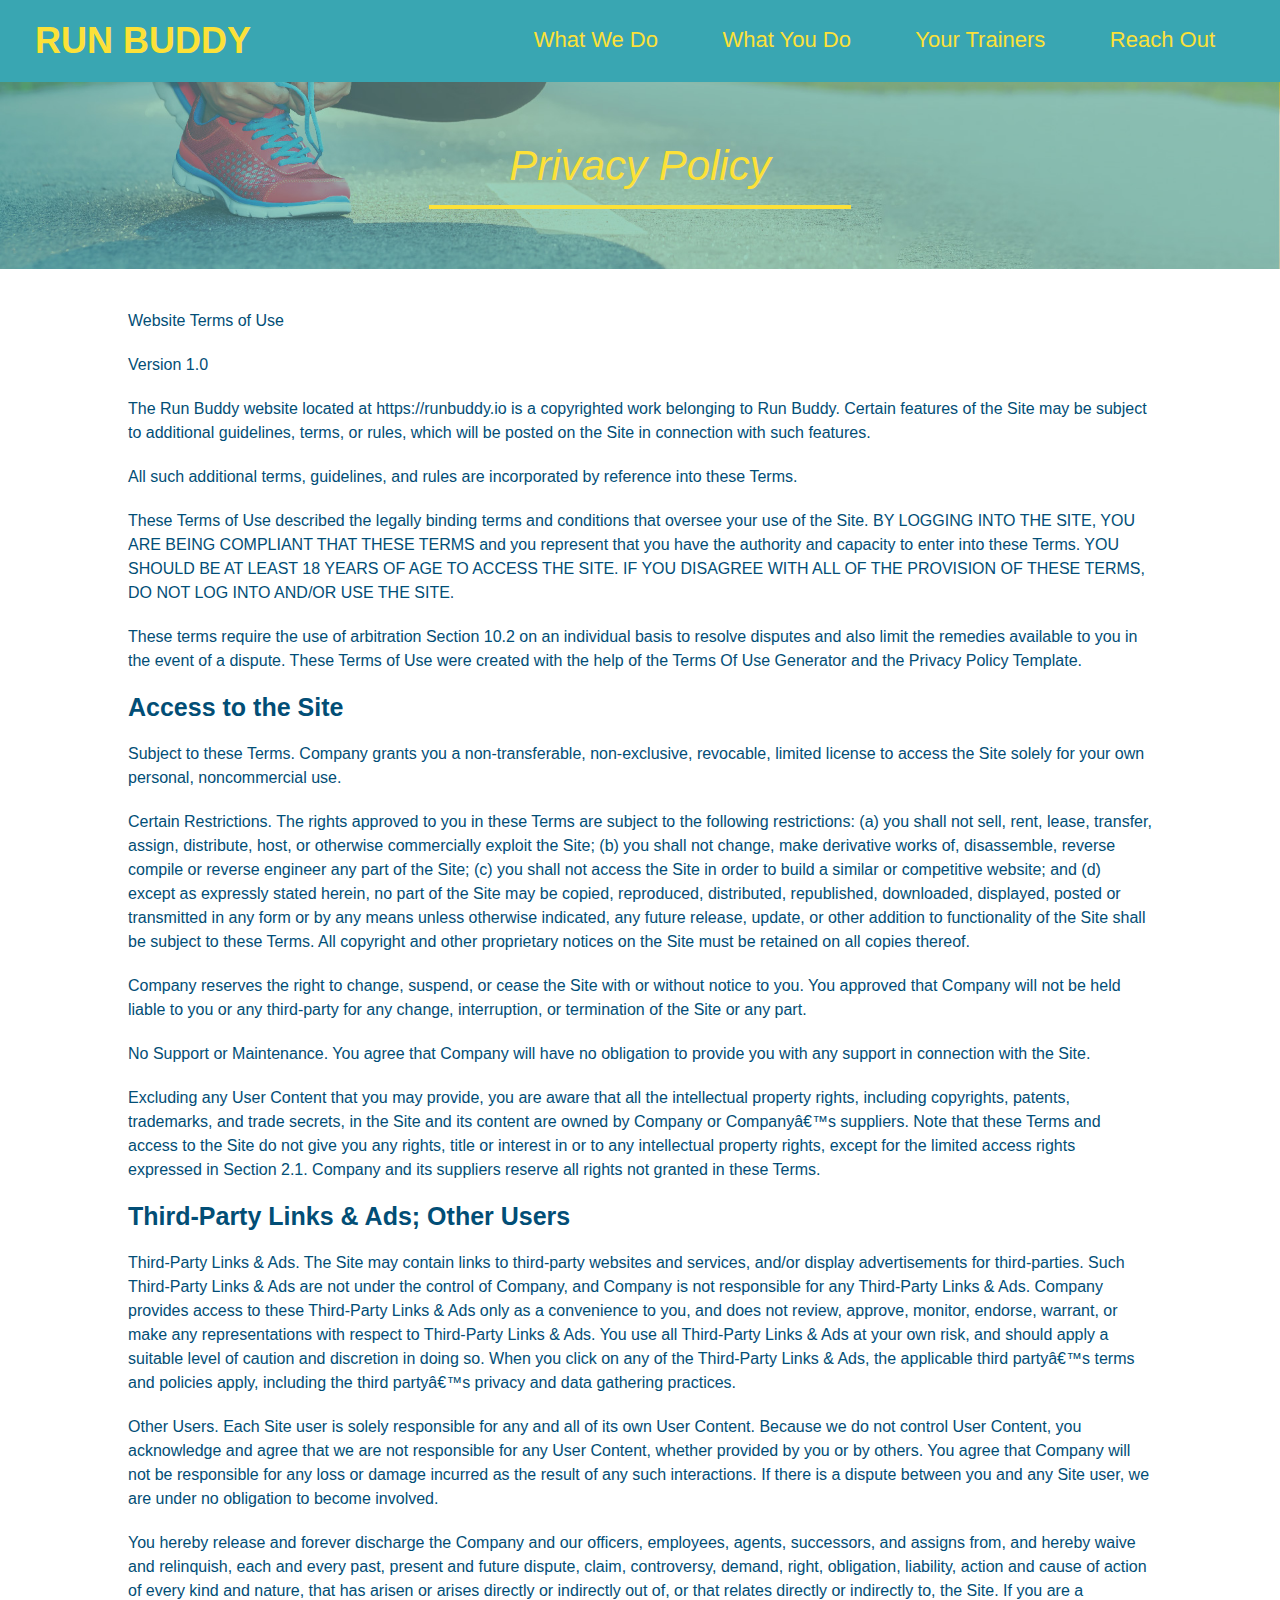
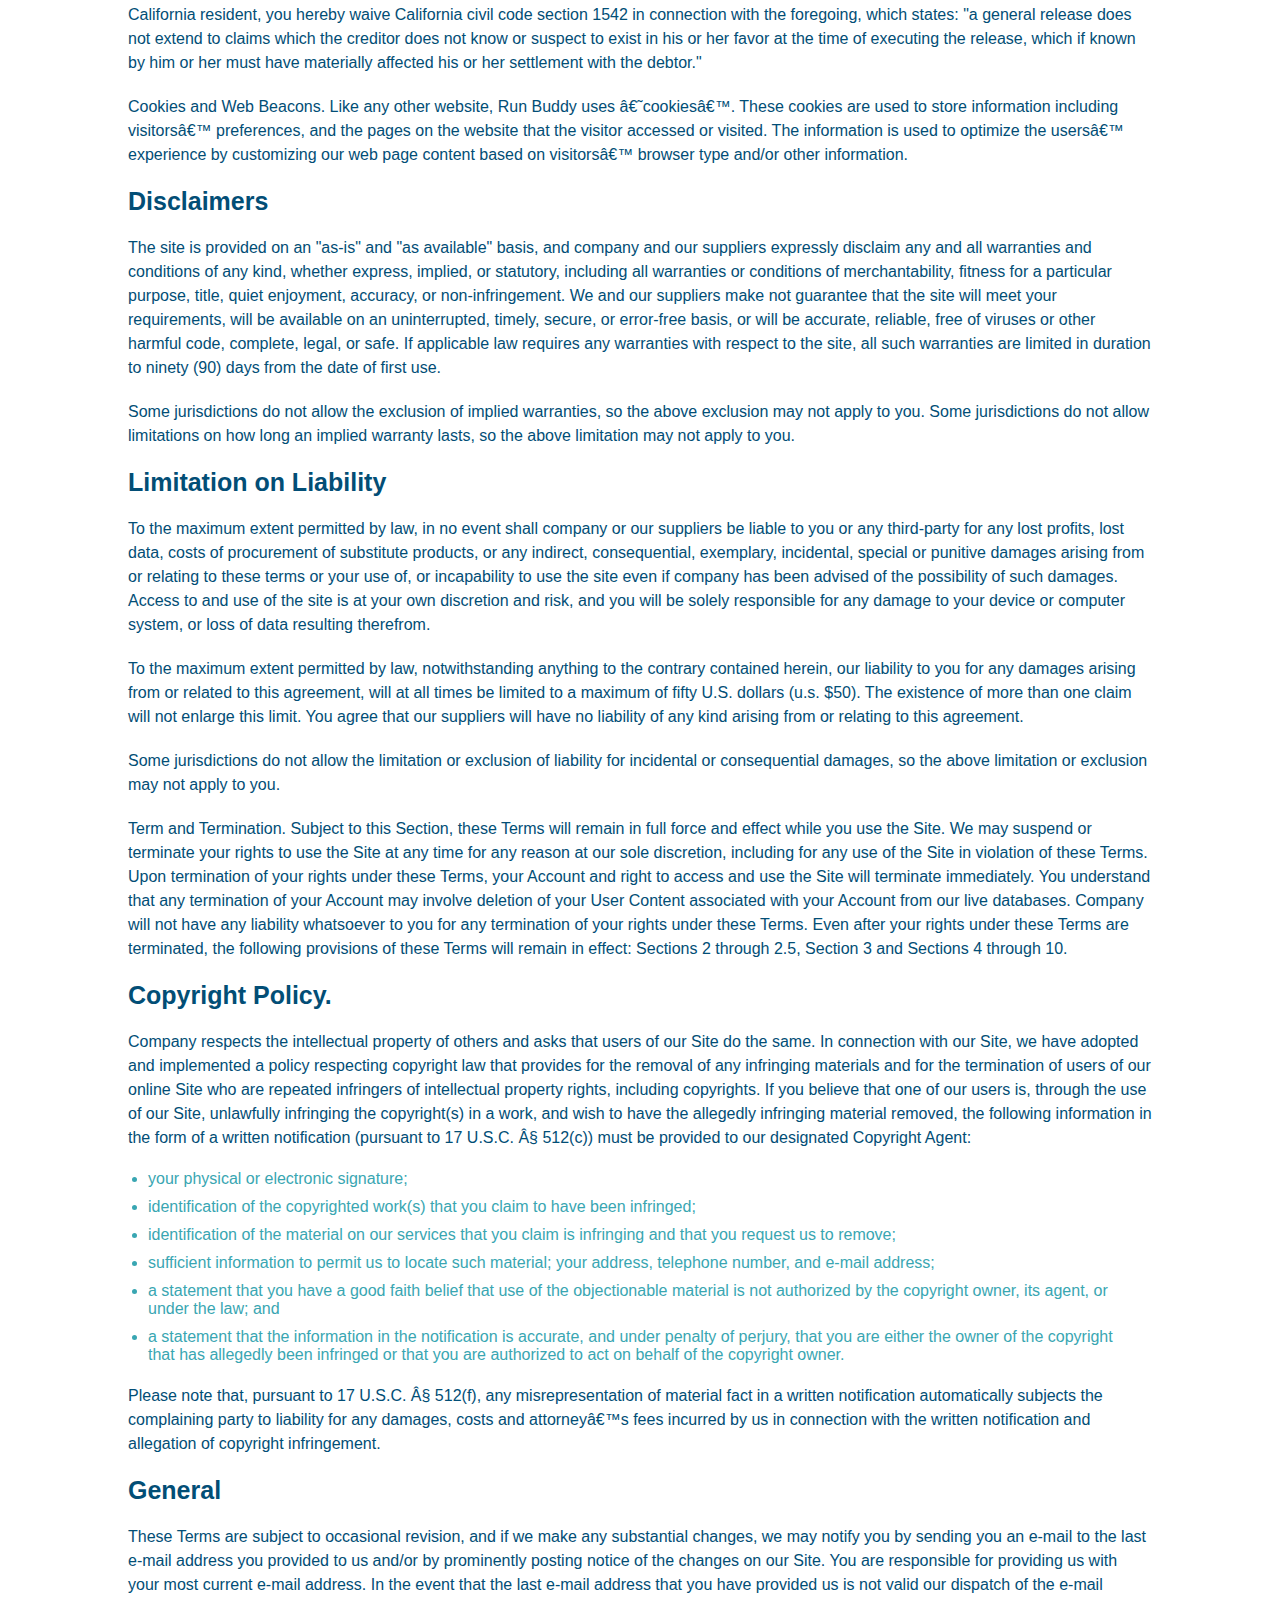
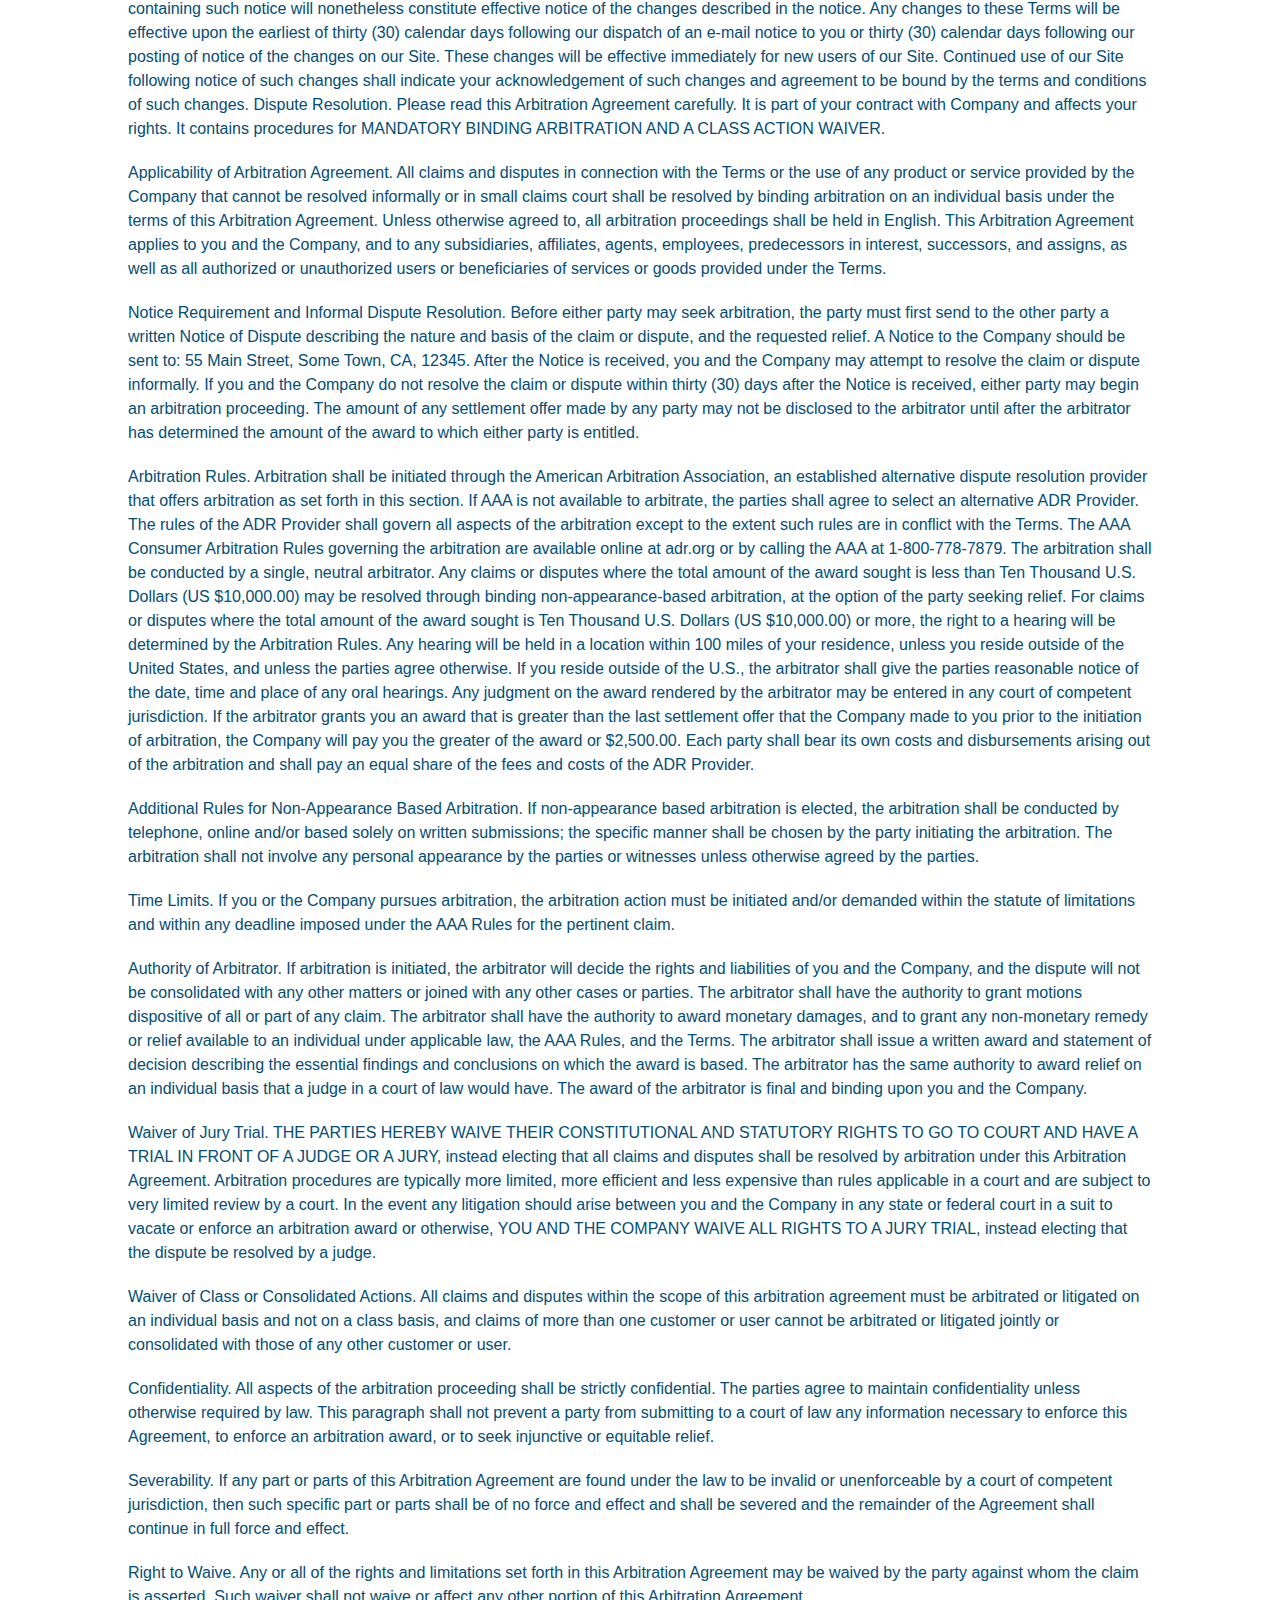
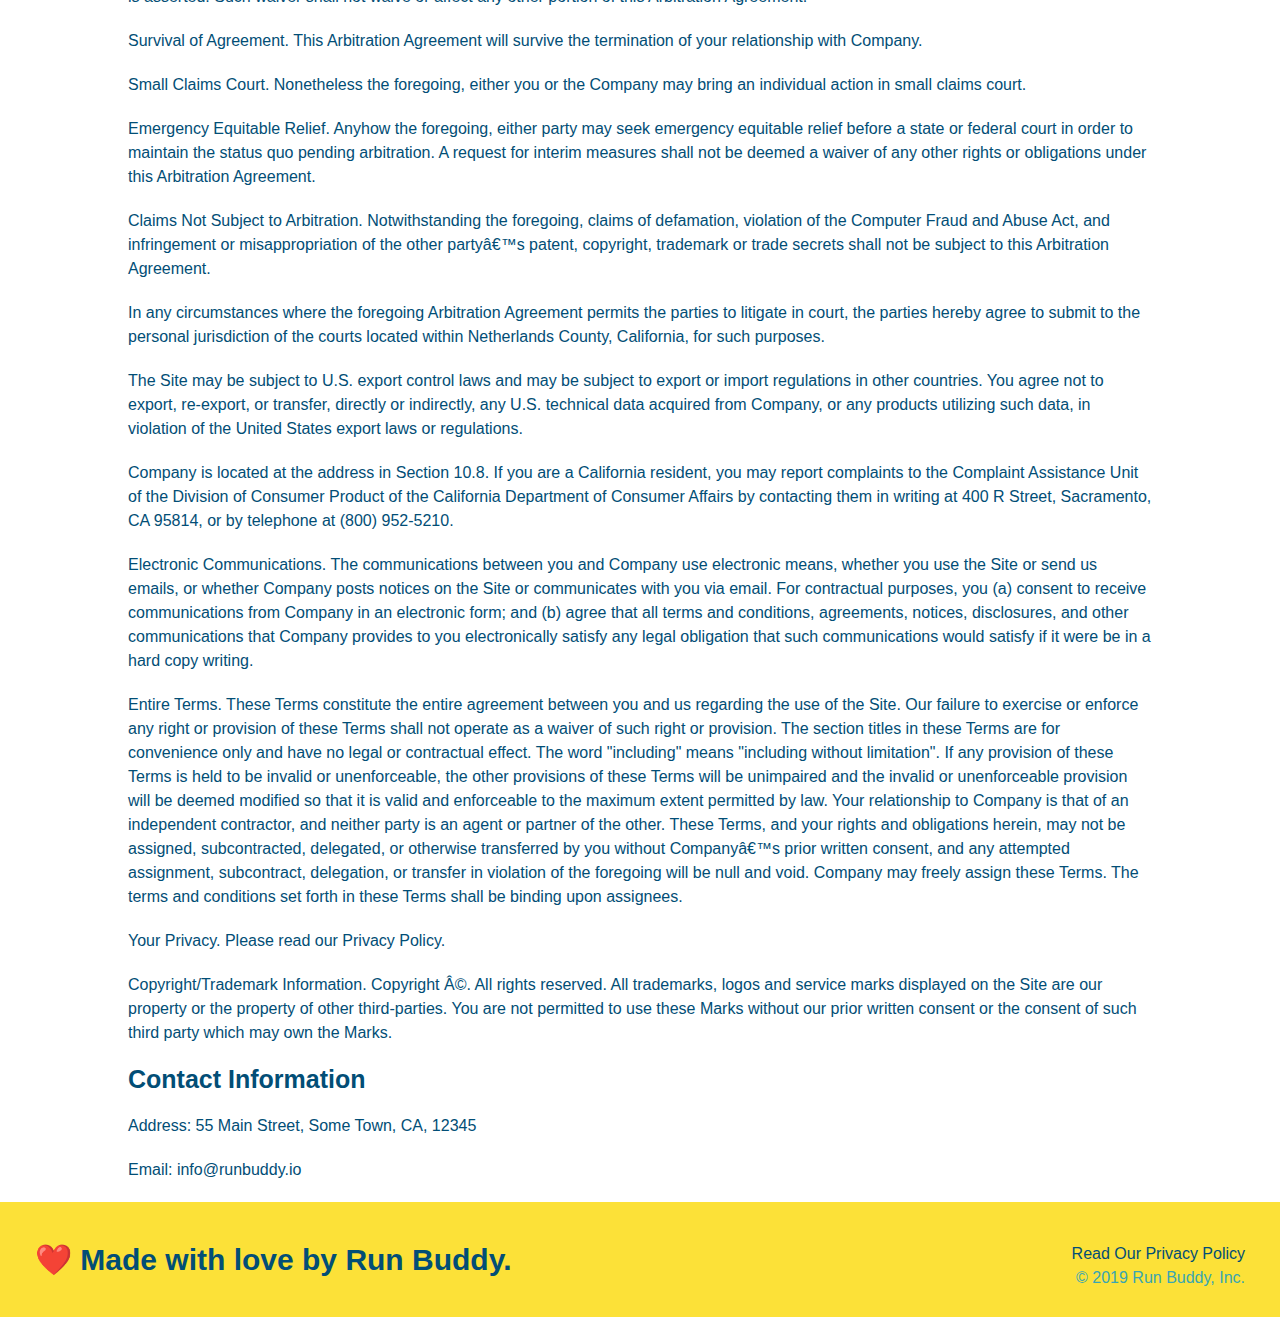
==== privacy-policy.html @ cb6944e2 "privacy policy" ====
<!DOCTYPE html>

<html lang="en">

<head>

    <meta charset="UTF-8">
    
    <title>Privacy Policy - Run Buddy</title>
    <link rel="stylesheet" href="./assets/css/style.css">
    <link rel="stylesheet" href="./assets/css/secondary-styles.css">

</head>

<body>
<!-- navigation -->

    <header>

        <h1>
            <a href="/">RUN BUDDY</a>
        </h1>

        <nav>
            <ul>
                <li>
                    <a href="./index.html#what-we-do">What We Do</a>
                </li>
                <li>
                    <a href="./index.html#what-you-do">What You Do</a>
                </li>
                <li>
                    <a href="./index.html#your-trainers">Your Trainers</a>
                </li>
                <li>
                    <a href="./index.html#reach-out">Reach Out</a>
                </li>
            </ul>
        </nav>

    </header>

<!-- hero/jumbotron -->

    <section class="hero">

        <h2 class="page-title">
            Privacy Policy
        </h2>

    </section>

<!-- secondary content-->

    <article class="secondary-content">
        <p>
            Website Terms of Use
          </p>
    
          <p>
            Version 1.0
          </p>
    
          <p>
            The Run Buddy website located at https://runbuddy.io is a copyrighted work belonging to Run Buddy. Certain
            features of the Site may be subject to additional guidelines, terms, or rules, which will be posted on the Site
            in connection with such features.
          </p>
    
          <p>
            All such additional terms, guidelines, and rules are incorporated by reference into these Terms.
          </p>
    
          <p>
            These Terms of Use described the legally binding terms and conditions that oversee your use of the Site. BY
            LOGGING INTO THE SITE, YOU ARE BEING COMPLIANT THAT THESE TERMS and you represent that you have the authority
            and capacity to enter into these Terms. YOU SHOULD BE AT LEAST 18 YEARS OF AGE TO ACCESS THE SITE. IF YOU
            DISAGREE WITH ALL OF THE PROVISION OF THESE TERMS, DO NOT LOG INTO AND/OR USE THE SITE.
          </p>
    
          <p>
            These terms require the use of arbitration Section 10.2 on an individual basis to resolve disputes and also
            limit the remedies available to you in the event of a dispute. These Terms of Use were created with the help of
            the Terms Of Use Generator and the Privacy Policy Template.
          </p>
    
          <h3>
            Access to the Site
          </h3>
    
          <p>
            Subject to these Terms. Company grants you a non-transferable, non-exclusive, revocable, limited license to
            access the Site solely for your own personal, noncommercial use.
          </p>
    
          <p>
            Certain Restrictions. The rights approved to you in these Terms are subject to the following restrictions: (a)
            you shall not sell, rent, lease, transfer, assign, distribute, host, or otherwise commercially exploit the Site;
            (b) you shall not change, make derivative works of, disassemble, reverse compile or reverse engineer any part of
            the Site; (c) you shall not access the Site in order to build a similar or competitive website; and (d) except
            as expressly stated herein, no part of the Site may be copied, reproduced, distributed, republished, downloaded,
            displayed, posted or transmitted in any form or by any means unless otherwise indicated, any future release,
            update, or other addition to functionality of the Site shall be subject to these Terms. All copyright and other
            proprietary notices on the Site must be retained on all copies thereof.
          </p>
    
          <p>
            Company reserves the right to change, suspend, or cease the Site with or without notice to you. You approved
            that Company will not be held liable to you or any third-party for any change, interruption, or termination of
            the Site or any part.
          </p>
    
          <p>
            No Support or Maintenance. You agree that Company will have no obligation to provide you with any support in
            connection with the Site.
          </p>
    
          <p>
            Excluding any User Content that you may provide, you are aware that all the intellectual property rights,
            including copyrights, patents, trademarks, and trade secrets, in the Site and its content are owned by Company
            or Companyâ€™s suppliers. Note that these Terms and access to the Site do not give you any rights, title or
            interest in or to any intellectual property rights, except for the limited access rights expressed in Section
            2.1. Company and its suppliers reserve all rights not granted in these Terms.
          </p>
    
          <h3>
            Third-Party Links & Ads; Other Users
          </h3>
    
          <p>
            Third-Party Links & Ads. The Site may contain links to third-party websites and services, and/or display
            advertisements for third-parties. Such Third-Party Links & Ads are not under the control of Company, and Company
            is not responsible for any Third-Party Links & Ads. Company provides access to these Third-Party Links & Ads
            only as a convenience to you, and does not review, approve, monitor, endorse, warrant, or make any
            representations with respect to Third-Party Links & Ads. You use all Third-Party Links & Ads at your own risk,
            and should apply a suitable level of caution and discretion in doing so. When you click on any of the
            Third-Party Links & Ads, the applicable third partyâ€™s terms and policies apply, including the third partyâ€™s
            privacy and data gathering practices.
          </p>
    
          <p>
            Other Users. Each Site user is solely responsible for any and all of its own User Content. Because we do not
            control User Content, you acknowledge and agree that we are not responsible for any User Content, whether
            provided by you or by others. You agree that Company will not be responsible for any loss or damage incurred as
            the result of any such interactions. If there is a dispute between you and any Site user, we are under no
            obligation to become involved.
          </p>
    
          <p>
            You hereby release and forever discharge the Company and our officers, employees, agents, successors, and
            assigns from, and hereby waive and relinquish, each and every past, present and future dispute, claim,
            controversy, demand, right, obligation, liability, action and cause of action of every kind and nature, that has
            arisen or arises directly or indirectly out of, or that relates directly or indirectly to, the Site. If you are
            a California resident, you hereby waive California civil code section 1542 in connection with the foregoing,
            which states: "a general release does not extend to claims which the creditor does not know or suspect to exist
            in his or her favor at the time of executing the release, which if known by him or her must have materially
            affected his or her settlement with the debtor."
          </p>
    
          <p>
            Cookies and Web Beacons. Like any other website, Run Buddy uses â€˜cookiesâ€™. These cookies are used to store
            information including visitorsâ€™ preferences, and the pages on the website that the visitor accessed or visited.
            The information is used to optimize the usersâ€™ experience by customizing our web page content based on visitorsâ€™
            browser type and/or other information.
          </p>
    
          <h3>
            Disclaimers
          </h3>
    
          <p>
            The site is provided on an "as-is" and "as available" basis, and company and our suppliers expressly disclaim
            any and all warranties and conditions of any kind, whether express, implied, or statutory, including all
            warranties or conditions of merchantability, fitness for a particular purpose, title, quiet enjoyment, accuracy,
            or non-infringement. We and our suppliers make not guarantee that the site will meet your requirements, will be
            available on an uninterrupted, timely, secure, or error-free basis, or will be accurate, reliable, free of
            viruses or other harmful code, complete, legal, or safe. If applicable law requires any warranties with respect
            to the site, all such warranties are limited in duration to ninety (90) days from the date of first use.
          </p>
    
          <p>
            Some jurisdictions do not allow the exclusion of implied warranties, so the above exclusion may not apply to
            you. Some jurisdictions do not allow limitations on how long an implied warranty lasts, so the above limitation
            may not apply to you.
          </p>
    
          <h3>
            Limitation on Liability
          </h3>
    
          <p>
            To the maximum extent permitted by law, in no event shall company or our suppliers be liable to you or any
            third-party for any lost profits, lost data, costs of procurement of substitute products, or any indirect,
            consequential, exemplary, incidental, special or punitive damages arising from or relating to these terms or
            your use of, or incapability to use the site even if company has been advised of the possibility of such
            damages. Access to and use of the site is at your own discretion and risk, and you will be solely responsible
            for any damage to your device or computer system, or loss of data resulting therefrom.
          </p>
    
          <p>
            To the maximum extent permitted by law, notwithstanding anything to the contrary contained herein, our liability
            to you for any damages arising from or related to this agreement, will at all times be limited to a maximum of
            fifty U.S. dollars (u.s. $50). The existence of more than one claim will not enlarge this limit. You agree that
            our suppliers will have no liability of any kind arising from or relating to this agreement.
          </p>
    
          <p>
            Some jurisdictions do not allow the limitation or exclusion of liability for incidental or consequential
            damages, so the above limitation or exclusion may not apply to you.
          </p>
    
          <p>
            Term and Termination. Subject to this Section, these Terms will remain in full force and effect while you use
            the Site. We may suspend or terminate your rights to use the Site at any time for any reason at our sole
            discretion, including for any use of the Site in violation of these Terms. Upon termination of your rights under
            these Terms, your Account and right to access and use the Site will terminate immediately. You understand that
            any termination of your Account may involve deletion of your User Content associated with your Account from our
            live databases. Company will not have any liability whatsoever to you for any termination of your rights under
            these Terms. Even after your rights under these Terms are terminated, the following provisions of these Terms
            will remain in effect: Sections 2 through 2.5, Section 3 and Sections 4 through 10.
          </p>
    
          <h3>
            Copyright Policy.
          </h3>
    
          <p>
            Company respects the intellectual property of others and asks that users of our Site do the same. In connection
            with our Site, we have adopted and implemented a policy respecting copyright law that provides for the removal
            of any infringing materials and for the termination of users of our online Site who are repeated infringers of
            intellectual property rights, including copyrights. If you believe that one of our users is, through the use of
            our Site, unlawfully infringing the copyright(s) in a work, and wish to have the allegedly infringing material
            removed, the following information in the form of a written notification (pursuant to 17 U.S.C. Â§ 512(c)) must
            be provided to our designated Copyright Agent:
          </p>
    
          <ul>
            <li>
              your physical or electronic signature;
            </li>
            <li>
              identification of the copyrighted work(s) that you claim to have been infringed;
            </li>
            <li>
              identification of the material on our services that you claim is infringing and that you request us to remove;
            </li>
            <li>
              sufficient information to permit us to locate such material; your address, telephone number, and e-mail
              address;
            </li>
            <li>
              a statement that you have a good faith belief that use of the objectionable material is not authorized by the
              copyright owner, its agent, or under the law; and
            </li>
            <li>
              a statement that the information in the notification is accurate, and under penalty of perjury, that you are
              either the owner of the copyright that has allegedly been infringed or that you are authorized to act on
              behalf of the copyright owner.
            </li>
          </ul>
    
          <p>
            Please note that, pursuant to 17 U.S.C. Â§ 512(f), any misrepresentation of material fact in a written
            notification automatically subjects the complaining party to liability for any damages, costs and attorneyâ€™s
            fees incurred by us in connection with the written notification and allegation of copyright infringement.
          </p>
    
          <h3>
            General
          </h3>
    
          <p>
            These Terms are subject to occasional revision, and if we make any substantial changes, we may notify you by
            sending you an e-mail to the last e-mail address you provided to us and/or by prominently posting notice of the
            changes on our Site. You are responsible for providing us with your most current e-mail address. In the event
            that the last e-mail address that you have provided us is not valid our dispatch of the e-mail containing such
            notice will nonetheless constitute effective notice of the changes described in the notice. Any changes to these
            Terms will be effective upon the earliest of thirty (30) calendar days following our dispatch of an e-mail
            notice to you or thirty (30) calendar days following our posting of notice of the changes on our Site. These
            changes will be effective immediately for new users of our Site. Continued use of our Site following notice of
            such changes shall indicate your acknowledgement of such changes and agreement to be bound by the terms and
            conditions of such changes. Dispute Resolution. Please read this Arbitration Agreement carefully. It is part of
            your contract with Company and affects your rights. It contains procedures for MANDATORY BINDING ARBITRATION AND
            A CLASS ACTION WAIVER.
          </p>
    
          <p>
            Applicability of Arbitration Agreement. All claims and disputes in connection with the Terms or the use of any
            product or service provided by the Company that cannot be resolved informally or in small claims court shall be
            resolved by binding arbitration on an individual basis under the terms of this Arbitration Agreement. Unless
            otherwise agreed to, all arbitration proceedings shall be held in English. This Arbitration Agreement applies to
            you and the Company, and to any subsidiaries, affiliates, agents, employees, predecessors in interest,
            successors, and assigns, as well as all authorized or unauthorized users or beneficiaries of services or goods
            provided under the Terms.
          </p>
    
          <p>
            Notice Requirement and Informal Dispute Resolution. Before either party may seek arbitration, the party must
            first send to the other party a written Notice of Dispute describing the nature and basis of the claim or
            dispute, and the requested relief. A Notice to the Company should be sent to: 55 Main Street, Some Town, CA,
            12345. After the Notice is received, you and the Company may attempt to resolve the claim or dispute informally.
            If you and the Company do not resolve the claim or dispute within thirty (30) days after the Notice is received,
            either party may begin an arbitration proceeding. The amount of any settlement offer made by any party may not
            be disclosed to the arbitrator until after the arbitrator has determined the amount of the award to which either
            party is entitled.
          </p>
    
          <p>
            Arbitration Rules. Arbitration shall be initiated through the American Arbitration Association, an established
            alternative dispute resolution provider that offers arbitration as set forth in this section. If AAA is not
            available to arbitrate, the parties shall agree to select an alternative ADR Provider. The rules of the ADR
            Provider shall govern all aspects of the arbitration except to the extent such rules are in conflict with the
            Terms. The AAA Consumer Arbitration Rules governing the arbitration are available online at adr.org or by
            calling the AAA at 1-800-778-7879. The arbitration shall be conducted by a single, neutral arbitrator. Any
            claims or disputes where the total amount of the award sought is less than Ten Thousand U.S. Dollars (US
            $10,000.00) may be resolved through binding non-appearance-based arbitration, at the option of the party seeking
            relief. For claims or disputes where the total amount of the award sought is Ten Thousand U.S. Dollars (US
            $10,000.00) or more, the right to a hearing will be determined by the Arbitration Rules. Any hearing will be
            held in a location within 100 miles of your residence, unless you reside outside of the United States, and
            unless the parties agree otherwise. If you reside outside of the U.S., the arbitrator shall give the parties
            reasonable notice of the date, time and place of any oral hearings. Any judgment on the award rendered by the
            arbitrator may be entered in any court of competent jurisdiction. If the arbitrator grants you an award that is
            greater than the last settlement offer that the Company made to you prior to the initiation of arbitration, the
            Company will pay you the greater of the award or $2,500.00. Each party shall bear its own costs and
            disbursements arising out of the arbitration and shall pay an equal share of the fees and costs of the ADR
            Provider.
          </p>
    
          <p>
            Additional Rules for Non-Appearance Based Arbitration. If non-appearance based arbitration is elected, the
            arbitration shall be conducted by telephone, online and/or based solely on written submissions; the specific
            manner shall be chosen by the party initiating the arbitration. The arbitration shall not involve any personal
            appearance by the parties or witnesses unless otherwise agreed by the parties.
          </p>
    
          <p>
            Time Limits. If you or the Company pursues arbitration, the arbitration action must be initiated and/or demanded
            within the statute of limitations and within any deadline imposed under the AAA Rules for the pertinent claim.
          </p>
    
          <p>
            Authority of Arbitrator. If arbitration is initiated, the arbitrator will decide the rights and liabilities of
            you and the Company, and the dispute will not be consolidated with any other matters or joined with any other
            cases or parties. The arbitrator shall have the authority to grant motions dispositive of all or part of any
            claim. The arbitrator shall have the authority to award monetary damages, and to grant any non-monetary remedy
            or relief available to an individual under applicable law, the AAA Rules, and the Terms. The arbitrator shall
            issue a written award and statement of decision describing the essential findings and conclusions on which the
            award is based. The arbitrator has the same authority to award relief on an individual basis that a judge in a
            court of law would have. The award of the arbitrator is final and binding upon you and the Company.
          </p>
    
          <p>
            Waiver of Jury Trial. THE PARTIES HEREBY WAIVE THEIR CONSTITUTIONAL AND STATUTORY RIGHTS TO GO TO COURT AND HAVE
            A TRIAL IN FRONT OF A JUDGE OR A JURY, instead electing that all claims and disputes shall be resolved by
            arbitration under this Arbitration Agreement. Arbitration procedures are typically more limited, more efficient
            and less expensive than rules applicable in a court and are subject to very limited review by a court. In the
            event any litigation should arise between you and the Company in any state or federal court in a suit to vacate
            or enforce an arbitration award or otherwise, YOU AND THE COMPANY WAIVE ALL RIGHTS TO A JURY TRIAL, instead
            electing that the dispute be resolved by a judge.
          </p>
    
          <p>
            Waiver of Class or Consolidated Actions. All claims and disputes within the scope of this arbitration agreement
            must be arbitrated or litigated on an individual basis and not on a class basis, and claims of more than one
            customer or user cannot be arbitrated or litigated jointly or consolidated with those of any other customer or
            user.
          </p>
    
          <p>
            Confidentiality. All aspects of the arbitration proceeding shall be strictly confidential. The parties agree to
            maintain confidentiality unless otherwise required by law. This paragraph shall not prevent a party from
            submitting to a court of law any information necessary to enforce this Agreement, to enforce an arbitration
            award, or to seek injunctive or equitable relief.
          </p>
    
          <p>
            Severability. If any part or parts of this Arbitration Agreement are found under the law to be invalid or
            unenforceable by a court of competent jurisdiction, then such specific part or parts shall be of no force and
            effect and shall be severed and the remainder of the Agreement shall continue in full force and effect.
          </p>
    
          <p>
            Right to Waive. Any or all of the rights and limitations set forth in this Arbitration Agreement may be waived
            by the party against whom the claim is asserted. Such waiver shall not waive or affect any other portion of this
            Arbitration Agreement.
          </p>
    
          <p>
            Survival of Agreement. This Arbitration Agreement will survive the termination of your relationship with
            Company.
          </p>
    
          <p>
            Small Claims Court. Nonetheless the foregoing, either you or the Company may bring an individual action in small
            claims court.
          </p>
    
          <p>
            Emergency Equitable Relief. Anyhow the foregoing, either party may seek emergency equitable relief before a
            state or federal court in order to maintain the status quo pending arbitration. A request for interim measures
            shall not be deemed a waiver of any other rights or obligations under this Arbitration Agreement.
          </p>
    
          <p>
            Claims Not Subject to Arbitration. Notwithstanding the foregoing, claims of defamation, violation of the
            Computer Fraud and Abuse Act, and infringement or misappropriation of the other partyâ€™s patent, copyright,
            trademark or trade secrets shall not be subject to this Arbitration Agreement.
          </p>
    
          <p>
            In any circumstances where the foregoing Arbitration Agreement permits the parties to litigate in court, the
            parties hereby agree to submit to the personal jurisdiction of the courts located within Netherlands County,
            California, for such purposes.
          </p>
    
          <p>
            The Site may be subject to U.S. export control laws and may be subject to export or import regulations in other
            countries. You agree not to export, re-export, or transfer, directly or indirectly, any U.S. technical data
            acquired from Company, or any products utilizing such data, in violation of the United States export laws or
            regulations.
          </p>
    
          <p>
            Company is located at the address in Section 10.8. If you are a California resident, you may report complaints
            to the Complaint Assistance Unit of the Division of Consumer Product of the California Department of Consumer
            Affairs by contacting them in writing at 400 R Street, Sacramento, CA 95814, or by telephone at (800) 952-5210.
          </p>
    
          <p>
            Electronic Communications. The communications between you and Company use electronic means, whether you use the
            Site or send us emails, or whether Company posts notices on the Site or communicates with you via email. For
            contractual purposes, you (a) consent to receive communications from Company in an electronic form; and (b)
            agree that all terms and conditions, agreements, notices, disclosures, and other communications that Company
            provides to you electronically satisfy any legal obligation that such communications would satisfy if it were be
            in a hard copy writing.
          </p>
    
          <p>
            Entire Terms. These Terms constitute the entire agreement between you and us regarding the use of the Site. Our
            failure to exercise or enforce any right or provision of these Terms shall not operate as a waiver of such right
            or provision. The section titles in these Terms are for convenience only and have no legal or contractual
            effect. The word "including" means "including without limitation". If any provision of these Terms is held to be
            invalid or unenforceable, the other provisions of these Terms will be unimpaired and the invalid or
            unenforceable provision will be deemed modified so that it is valid and enforceable to the maximum extent
            permitted by law. Your relationship to Company is that of an independent contractor, and neither party is an
            agent or partner of the other. These Terms, and your rights and obligations herein, may not be assigned,
            subcontracted, delegated, or otherwise transferred by you without Companyâ€™s prior written consent, and any
            attempted assignment, subcontract, delegation, or transfer in violation of the foregoing will be null and void.
            Company may freely assign these Terms. The terms and conditions set forth in these Terms shall be binding upon
            assignees.
          </p>
    
          <p>
            Your Privacy. Please read our Privacy Policy.
          </p>
    
          <p>
            Copyright/Trademark Information. Copyright Â©. All rights reserved. All trademarks, logos and service marks
            displayed on the Site are our property or the property of other third-parties. You are not permitted to use
            these Marks without our prior written consent or the consent of such third party which may own the Marks.
          </p>
    
          <h3>
            Contact Information
          </h3>
    
          <p>
            Address: 55 Main Street, Some Town, CA, 12345
          </p>
    
          <p>
            Email: info@runbuddy.io
          </p>
    </article>


<!-- footer -->

    <footer>

        <h2>❤️ Made with love by Run Buddy.</h2>

        <div>
            <a>Read Our Privacy Policy</a><br />

            &copy; 2019 Run Buddy, Inc.
        </div>

    </footer>
    
</body>

</html>
---- assets/css/style.css ----
* {
    margin: 0;
    padding: 0;
    box-sizing: border-box;

}

body {
    color: #39a6b2;
    font-family: Helvetica, Arial, sans-serif;
    
}

header {
    padding: 20px 35px;
    background-color: #39a6b2;
}

header h1 {
    font-weight: bold;
    font-size: 36px;
    color: #fce138;
    margin: 0;
    display: inline;

}

header a {
    text-decoration: none;
    color: #fce138;

}

header nav {
    float: right;
    margin: 7px 0;

}

header nav ul li {
    display: inline;
}

header nav ul li a {
    margin: 0 30px;
    font-weight: lighter;
    font-size: 22px;

}

footer {
    background: #fce138;
    width: 100%;
    padding: 40px 35px;

}

footer h2 {
    display: inline;
    color: #024e76;
    font-size: 30px;
    margin: 0;

}

footer div {
    float: right;
    line-height: 1.5;
    text-align: right;

}

footer a {
    color: #024e76;

}

section {
    padding: 60px;

}

.hero {
    background-image: url("../images/hero-bg.jpeg");
    height: 600px;  
    background-size: cover;
    background-position: center;
    position: relative;

}

.hero-form {
    background-color: #fce138;
    color: #024e76;
    padding: 20px;
    width: 500px;
    border: solid 3px #024e76;
    position: absolute;
    bottom: 120px;
    right: 140px;

}

.hero-form h3 {
    font-size: 24px;
    margin: 0;

}

.hero-form p {
    margin: 5px 0 15px 0;

}

.form-input {
    border: 1px solid #024e76;
    display: block;
    padding: 7px 15px;
    font-size: 16px;
    color: #024e76;
    width: 100%;
    margin-bottom: 15px;
}

.hero-form label {
    margin: 0 5px;
}

.hero-form button {
    background-color: #024e76;
    color: #fce138;
    border: none;
    padding: 10px 20px;
    font-size: 16px;
    
}

.intro {
    text-align: center;
}

.intro p {
    line-height: 1.7;
    color: #39a6b2;
    width: 80%;
    font-size: 20px;
    margin: 0 auto;
}

.steps {
    text-align: center;
    background: #fce138;
}

.section-title {
    font-size: 55px;
    color: #024e76;
    margin-bottom: 35px;
    padding: 0 100px 20px 100px;
    display: inline-block;
    border-bottom: 3px solid;
  }
  
  .primary-border {
    border-color: #fce138;
  }
  
  .secondary-border {
    border-color: #39a6b2;
  }
  
  .steps div {
    margin-bottom: 80px;

  }

  .steps img {
    width: 15%;
    margin: 10px 0;

  }

  .steps h3 {
    font-size: 46px;
    color: #024e76;
    margin-top: 10px;

  }

  .steps p {
    color: #39a6b2;
    font-size: 23px;

  }

  .steps span {
    font-size: 38px;

  }

  .trainers {
    text-align: center;

  }

  .trainer {
    width: 900px;
    margin: 0 auto 30px auto;
    background: #024e76;
    color: #fce138;
    overflow: auto;

  }

  .trainer img {
    width: 35%;
    float: left;

  }

  .trainer-bio {
    padding: 35px;
    float: left;
    width: 65%;

  }

  .text-left {
    text-align: left;

  }

  .text-right {
    text-align: right;

  }

  .trainer-bio h3 {
    font-size: 32px;
    margin-bottom: 8px;

  }

  .trainer-bio h4 {
    font-weight: lighter;
    font-size: 26px;
    margin-bottom: 25px;

  }

  .trainer-bio p {
    font-size: 17px;
    line-height: 1.3;

  }

  .contact {
    text-align: center;
    background: #024e76;

  }

  .contact h2 {
    color: #fce138;

  }

  .contact-info iframe {
    width: 400px;
    height: 400px;

  }

  .contact-info div {
    width: 410px;
    display: inline-block;
    vertical-align: top;
    text-align: left;
    margin: 30px 0 0 60px;
    color: white;

  }

  .contact-info h3 {
    color: #fce138;
    font-size: 32px;

  }

  .contact-info p, .contact-info address {
    margin: 20px 0;
    line-height: 1.5;
    font-size: 20px;
    font-style: normal;

  }

  .contact-info a {
    color: #fce138;

  }
---- assets/css/secondary-styles.css ----
.hero {
    background-position: bottom;
    height: auto;
    text-align: center;
    margin-bottom: 40px;

  }

  .page-title {
    color: #fce138;
    display:inline-block;
    border-bottom: 4px solid #fce138;
    padding: 0 80px 15px 80px;
    font-size: 42px;
    font-weight: normal;
    font-style: italic;

  }

  .secondary-content {
    width: 80%;
    margin: 0 auto;
    color: #024e76;
    
  }

  .secondary-content h3 {
    font-size: 25px;
    margin: 20px 0;

  }

  .secondary-content p {
    font-size: 16px;
    line-height: 1.5;
    margin: 20px 0;

  }

  .secondary-content ul {
    margin: 15px 20px;

  }

  .secondary-content li {
    color: #39a6b2;
    margin: 10px 0;
    
  }
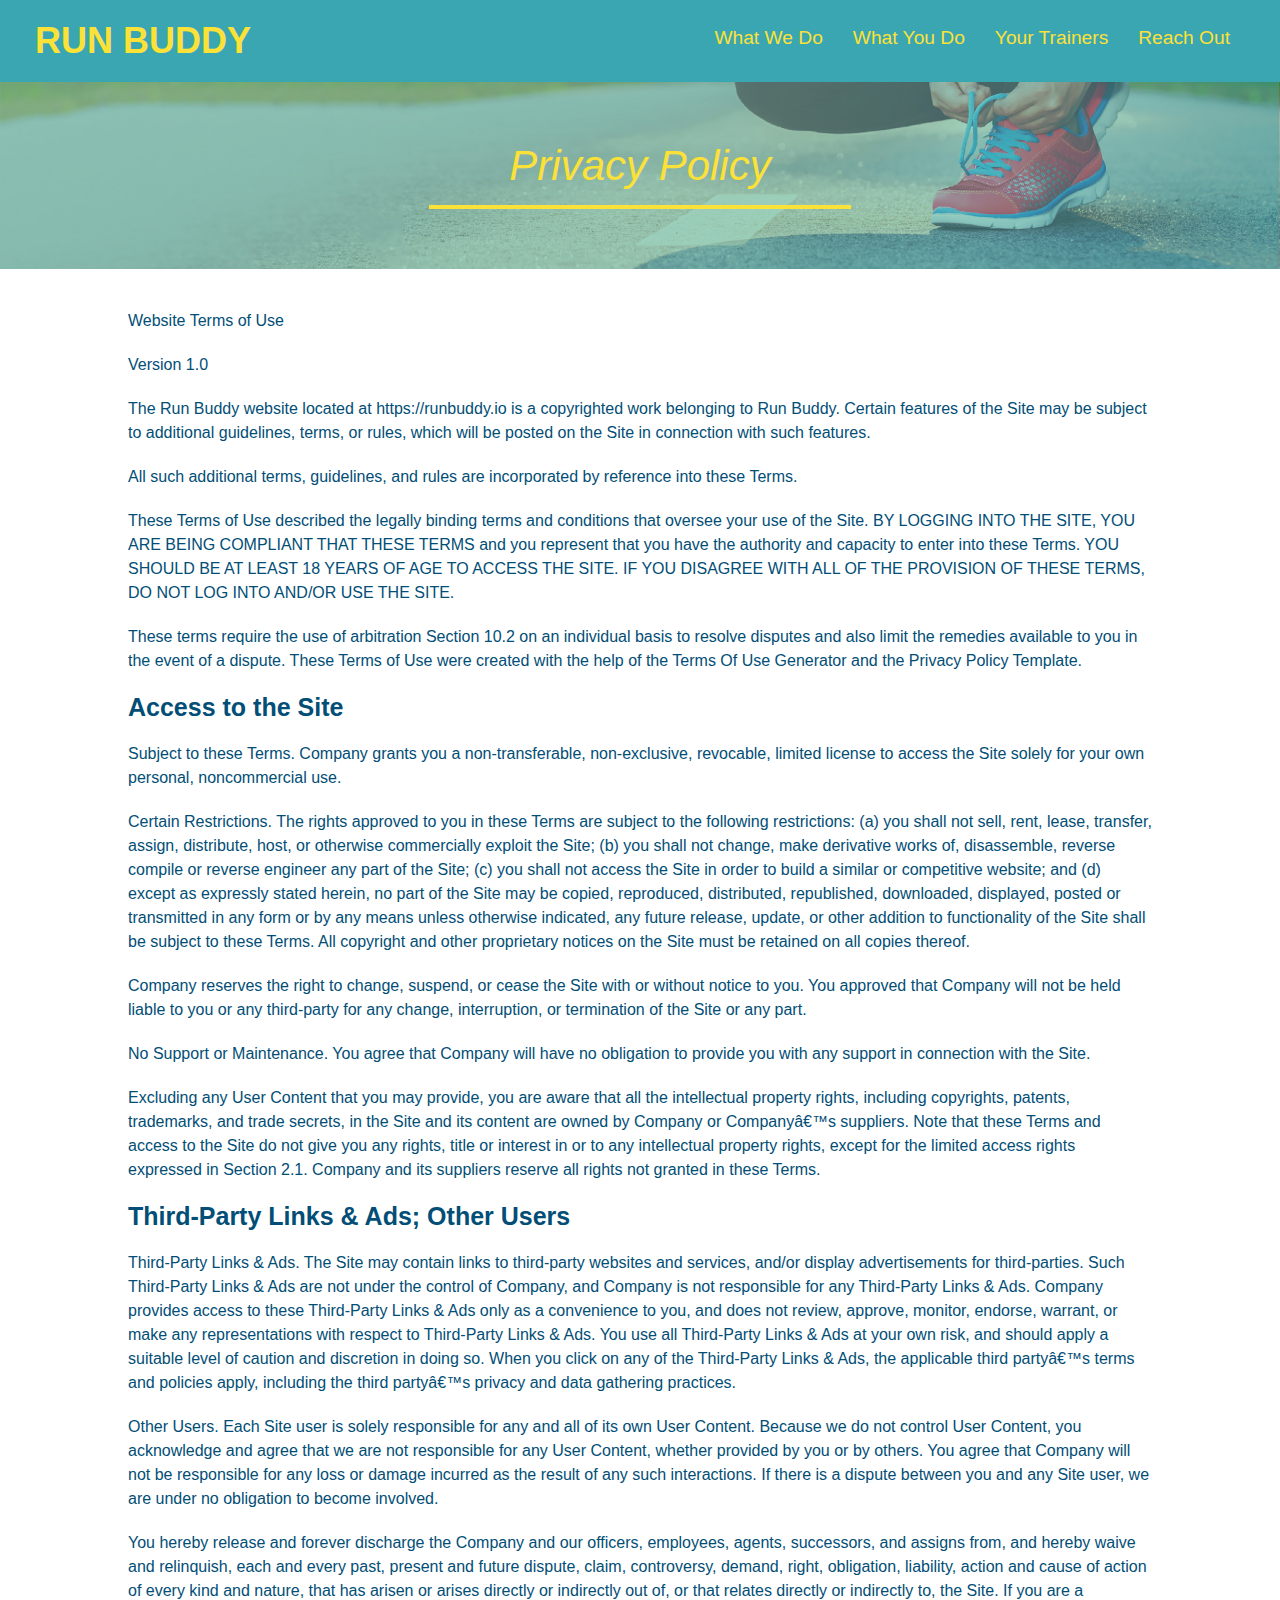
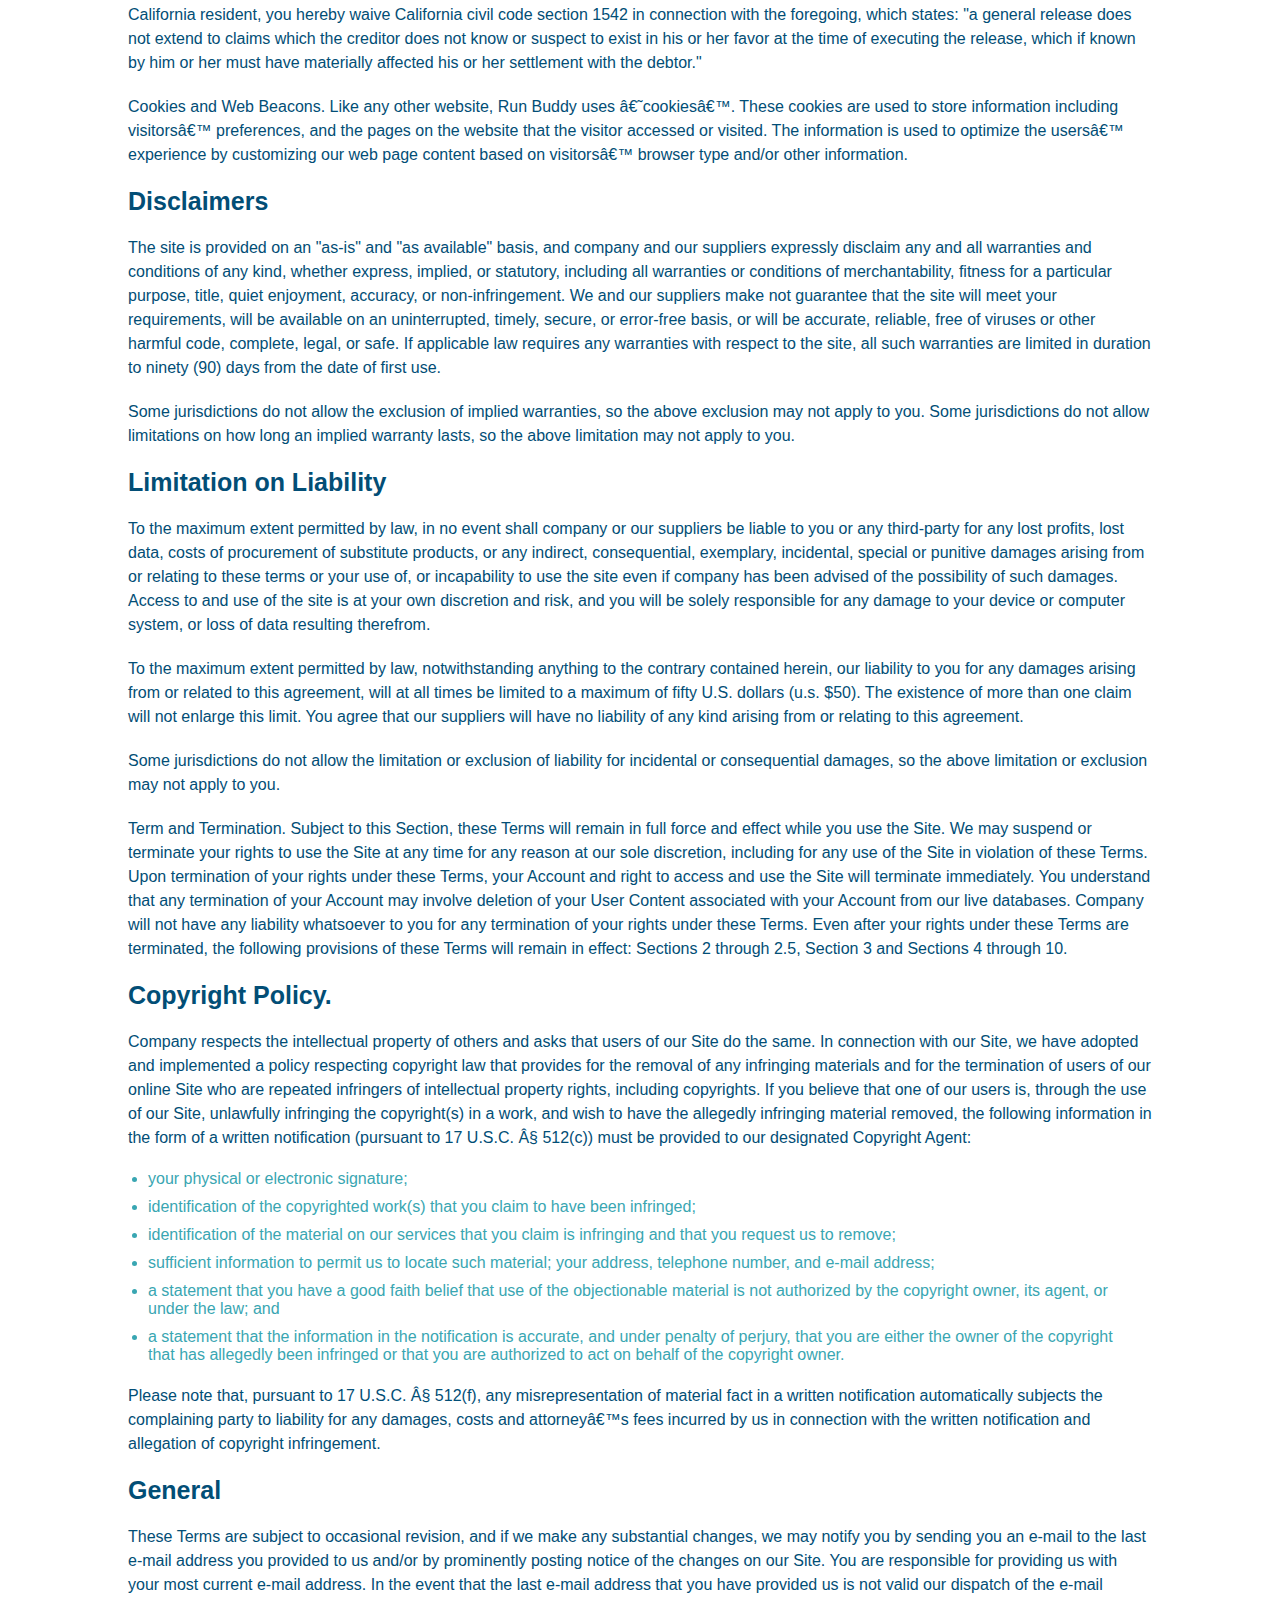
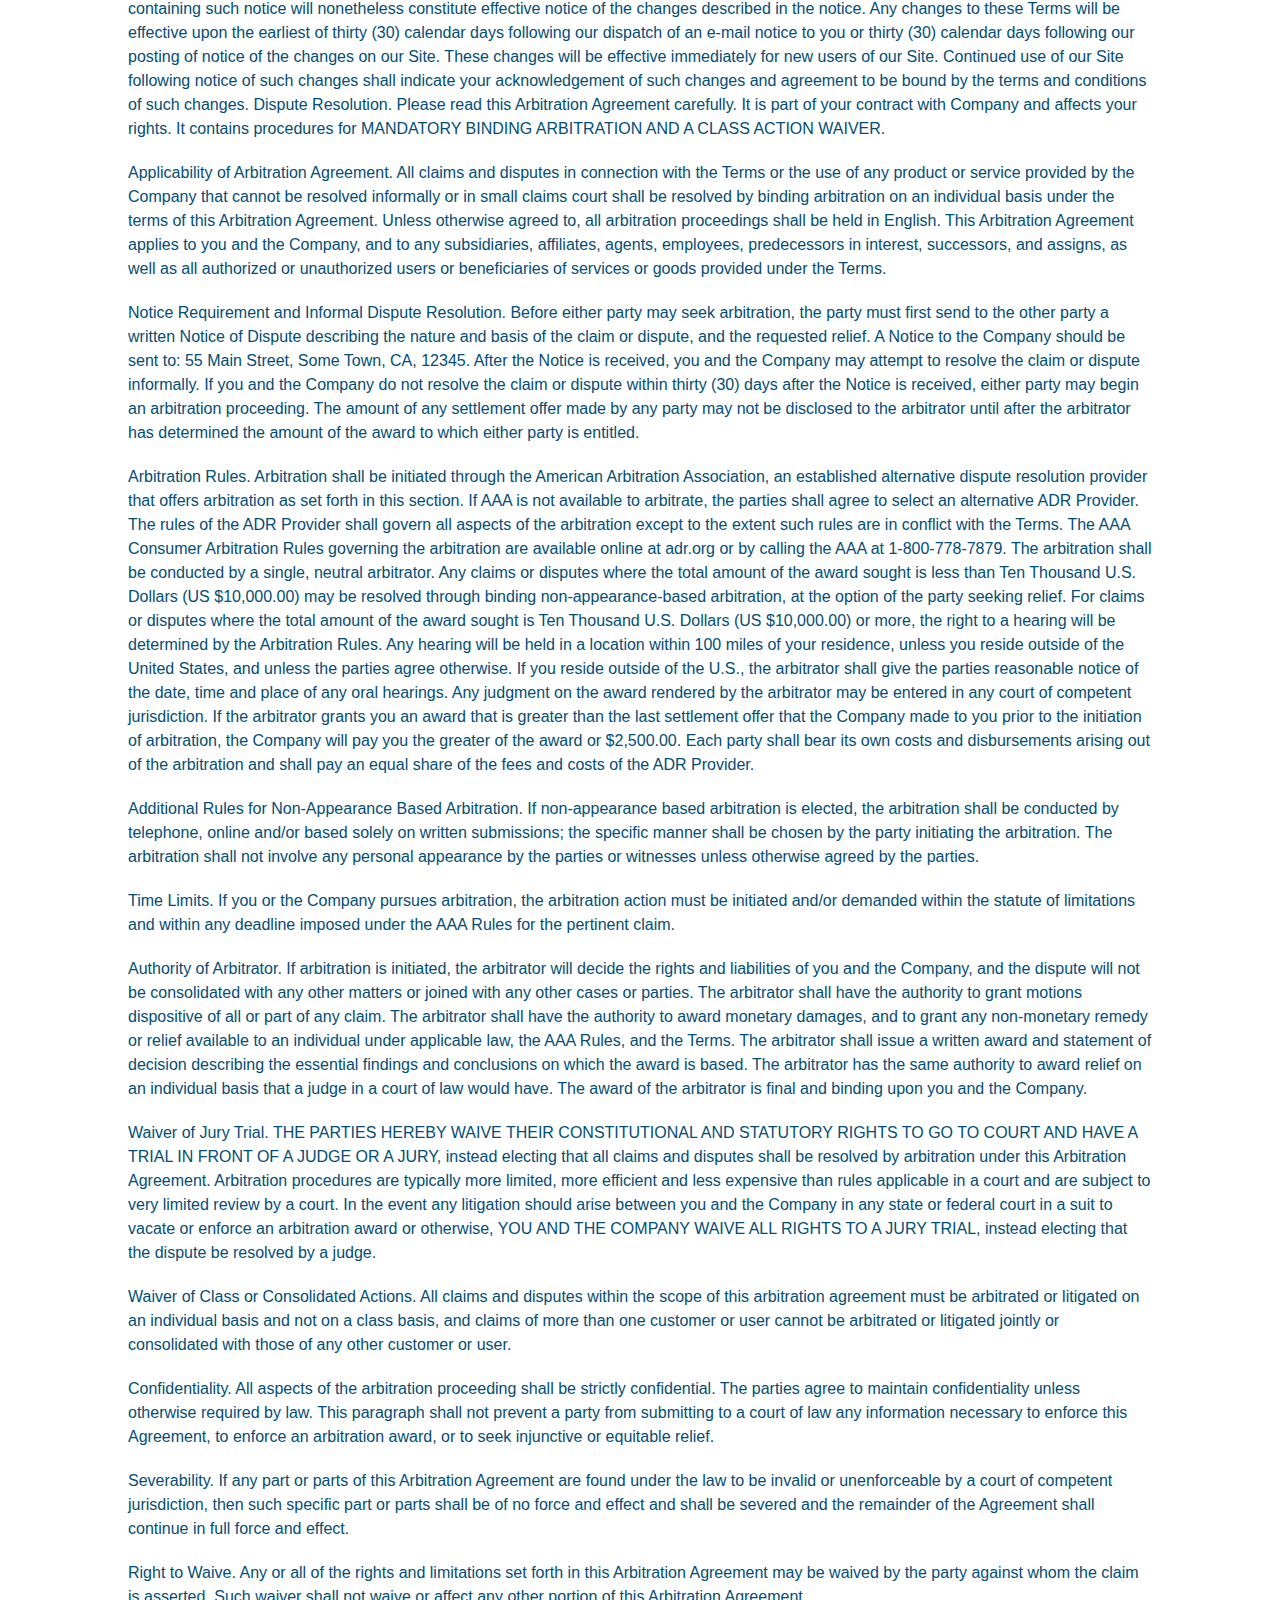
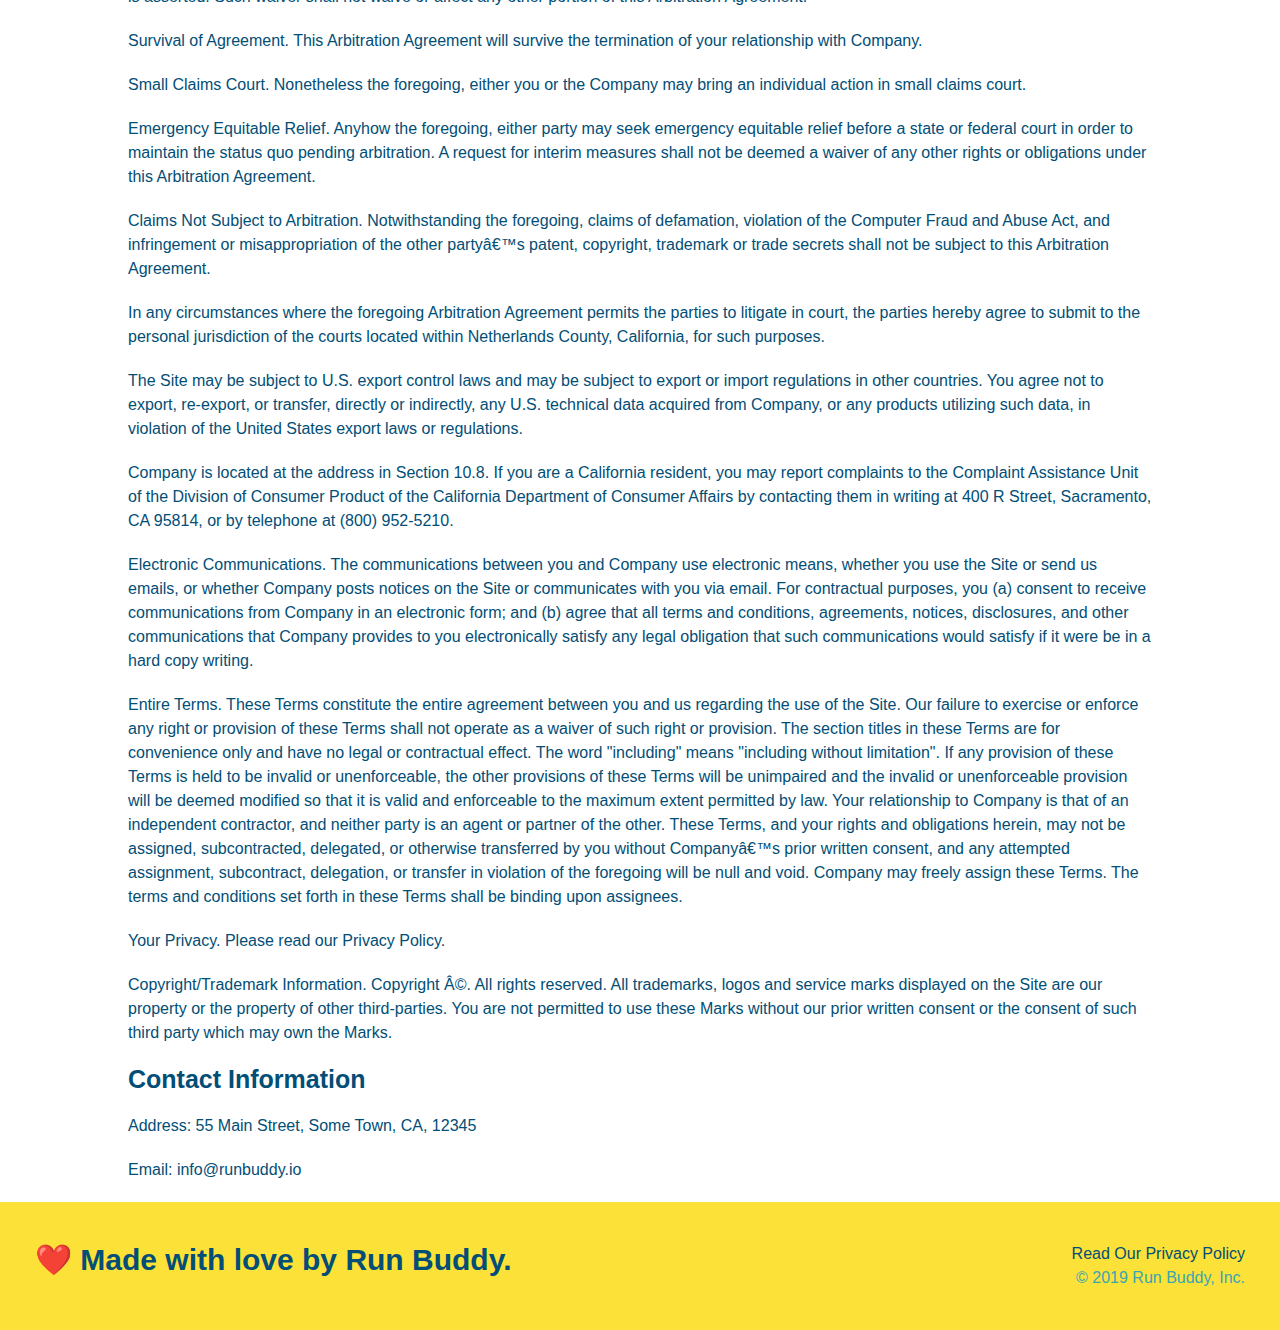
==== commit 413af71f: "add media query selectors" ====
--- a/privacy-policy.html
+++ b/privacy-policy.html
@@ -5,7 +5,7 @@
 <head>
 
     <meta charset="UTF-8">
-    
+    <meta name="viewport" content="width=device-width, initial-scale=1.0">
     <title>Privacy Policy - Run Buddy</title>
     <link rel="stylesheet" href="./assets/css/style.css">
     <link rel="stylesheet" href="./assets/css/secondary-styles.css">
--- a/assets/css/style.css
+++ b/assets/css/style.css
@@ -1,301 +1,408 @@
 * {
-    margin: 0;
-    padding: 0;
-    box-sizing: border-box;
+  margin: 0;
+  padding: 0;
+  box-sizing: border-box;
 
 }
 
 body {
-    color: #39a6b2;
-    font-family: Helvetica, Arial, sans-serif;
+  color: #39a6b2;
+  font-family: Helvetica, Arial, sans-serif;
+  
+}
+
+header {
+  padding: 20px 35px;
+  background-color: #39a6b2;
+  display: flex;
+  justify-content: space-between;
+  flex-wrap: wrap;
+}
+
+header h1 {
+  font-weight: bold;
+  font-size: 36px;
+  color: #fce138;
+  margin: 0;
+  
+
+}
+
+header a {
+  text-decoration: none;
+  color: #fce138;
+
+}
+
+header nav {
+  margin: 7px 0;
+
+}
+
+header nav ul {
+  display: flex;
+  flex-wrap: wrap;
+  justify-content: space-between;
+  align-items: center;
+  list-style: none;
+
+}
+
+
+header nav ul li a {
+  padding: 10px 15px;
+  font-weight: lighter;
+  font-size: 1.5vw;
+
+}
+
+footer {
+  display: flex;
+  justify-content: space-between;
+  flex-wrap: wrap;
+  background: #fce138;
+  width: 100%;
+  padding: 40px 35px;
+
+}
+
+footer h2 {
+  color: #024e76;
+  font-size: 30px;
+  margin: 0;
+
+}
+
+footer div {
+  line-height: 1.5;
+  text-align: right;
+
+}
+
+footer a {
+  color: #024e76;
+
+}
+
+section {
+  padding: 60px;
+
+}
+
+.hero {
+  background-image: url("../images/hero-bg.jpeg");
+  background-size: cover;
+  background-position: center;
+  display: flex;
+  justify-content: center;
+  flex-wrap: wrap;
+  align-items: flex-start;
+
+}
+
+.hero-cta {
+  width: 35%;
+  text-align: right;
+  margin: 3.5%;
+  color: #fff;
+  font-size: 18px;
+  line-height: 1.2;
+
+}
+
+.hero-cta h2 {
+  font-style: italic;
+  font-size: 55px;
+  color: #fce138;
+
+}
+
+.hero-form {
+  background-color: #fce138;
+  color: #024e76;
+  padding: 20px;
+  border: solid 3px #024e76;
+  width: 40%;
+  margin: 3.5%;
+
+}
+
+.hero-form h3 {
+  font-size: 24px;
+  margin: 0;
+
+}
+
+.hero-form p {
+  margin: 5px 0 15px 0;
+
+}
+
+.form-input {
+  border: 1px solid #024e76;
+  display: block;
+  padding: 7px 15px;
+  font-size: 16px;
+  color: #024e76;
+  width: 100%;
+  margin-bottom: 15px;
+}
+
+.hero-form label {
+  margin: 0 5px;
+}
+
+.hero-form button {
+  background-color: #024e76;
+  color: #fce138;
+  border: none;
+  padding: 10px 20px;
+  font-size: 16px;
+  
+}
+
+.intro {
     
 }
 
-header {
-    padding: 20px 35px;
-    background-color: #39a6b2;
-}
-
-header h1 {
-    font-weight: bold;
-    font-size: 36px;
-    color: #fce138;
-    margin: 0;
-    display: inline;
-
-}
-
-header a {
-    text-decoration: none;
-    color: #fce138;
-
-}
-
-header nav {
-    float: right;
-    margin: 7px 0;
-
-}
-
-header nav ul li {
-    display: inline;
-}
-
-header nav ul li a {
-    margin: 0 30px;
-    font-weight: lighter;
-    font-size: 22px;
-
-}
-
-footer {
-    background: #fce138;
-    width: 100%;
-    padding: 40px 35px;
-
-}
-
-footer h2 {
-    display: inline;
-    color: #024e76;
-    font-size: 30px;
-    margin: 0;
-
-}
-
-footer div {
-    float: right;
-    line-height: 1.5;
-    text-align: right;
-
-}
-
-footer a {
-    color: #024e76;
-
-}
-
-section {
-    padding: 60px;
-
-}
-
-.hero {
-    background-image: url("../images/hero-bg.jpeg");
-    height: 600px;  
-    background-size: cover;
-    background-position: center;
-    position: relative;
-
-}
-
-.hero-form {
-    background-color: #fce138;
-    color: #024e76;
-    padding: 20px;
-    width: 500px;
-    border: solid 3px #024e76;
-    position: absolute;
-    bottom: 120px;
-    right: 140px;
-
-}
-
-.hero-form h3 {
-    font-size: 24px;
-    margin: 0;
-
-}
-
-.hero-form p {
-    margin: 5px 0 15px 0;
-
-}
-
-.form-input {
-    border: 1px solid #024e76;
-    display: block;
-    padding: 7px 15px;
-    font-size: 16px;
-    color: #024e76;
-    width: 100%;
-    margin-bottom: 15px;
-}
-
-.hero-form label {
-    margin: 0 5px;
-}
-
-.hero-form button {
-    background-color: #024e76;
-    color: #fce138;
-    border: none;
-    padding: 10px 20px;
-    font-size: 16px;
-    
-}
-
-.intro {
-    text-align: center;
-}
-
 .intro p {
-    line-height: 1.7;
-    color: #39a6b2;
-    width: 80%;
-    font-size: 20px;
-    margin: 0 auto;
-}
-
+  line-height: 1.7;
+  color: #39a6b2;
+  width: 80%;
+  font-size: 20px;
+  margin: 0 auto;
+  text-align: center;
+
+}
+
+.section-title {
+  font-size: 48px;
+  color: #024e76;
+  border-bottom: 3px solid;
+  padding-bottom: 20px;
+  text-align: center;
+  margin: 0 auto 35px auto;
+  width: 50%;
+
+  }
+  
+.primary-border {
+  border-color: #fce138;
+  }
+  
+.secondary-border {
+  border-color: #39a6b2;
+  }
+  
 .steps {
-    text-align: center;
-    background: #fce138;
-}
-
-.section-title {
-    font-size: 55px;
-    color: #024e76;
-    margin-bottom: 35px;
-    padding: 0 100px 20px 100px;
-    display: inline-block;
-    border-bottom: 3px solid;
-  }
-  
-  .primary-border {
-    border-color: #fce138;
-  }
-  
-  .secondary-border {
-    border-color: #39a6b2;
-  }
-  
-  .steps div {
-    margin-bottom: 80px;
-
-  }
-
-  .steps img {
-    width: 15%;
-    margin: 10px 0;
-
-  }
-
-  .steps h3 {
-    font-size: 46px;
-    color: #024e76;
-    margin-top: 10px;
-
-  }
-
-  .steps p {
-    color: #39a6b2;
-    font-size: 23px;
-
-  }
-
-  .steps span {
-    font-size: 38px;
-
-  }
-
-  .trainers {
-    text-align: center;
-
-  }
-
-  .trainer {
-    width: 900px;
-    margin: 0 auto 30px auto;
-    background: #024e76;
-    color: #fce138;
-    overflow: auto;
-
-  }
-
-  .trainer img {
-    width: 35%;
-    float: left;
-
-  }
-
-  .trainer-bio {
-    padding: 35px;
-    float: left;
-    width: 65%;
-
-  }
-
-  .text-left {
-    text-align: left;
-
-  }
-
-  .text-right {
-    text-align: right;
-
-  }
-
-  .trainer-bio h3 {
-    font-size: 32px;
-    margin-bottom: 8px;
-
-  }
-
-  .trainer-bio h4 {
-    font-weight: lighter;
-    font-size: 26px;
-    margin-bottom: 25px;
-
-  }
-
-  .trainer-bio p {
-    font-size: 17px;
-    line-height: 1.3;
-
-  }
-
-  .contact {
-    text-align: center;
-    background: #024e76;
-
-  }
-
-  .contact h2 {
-    color: #fce138;
-
-  }
-
-  .contact-info iframe {
-    width: 400px;
-    height: 400px;
-
-  }
-
-  .contact-info div {
-    width: 410px;
-    display: inline-block;
-    vertical-align: top;
-    text-align: left;
-    margin: 30px 0 0 60px;
-    color: white;
-
-  }
-
-  .contact-info h3 {
-    color: #fce138;
-    font-size: 32px;
-
-  }
-
-  .contact-info p, .contact-info address {
-    margin: 20px 0;
-    line-height: 1.5;
-    font-size: 20px;
-    font-style: normal;
-
-  }
-
-  .contact-info a {
-    color: #fce138;
-
-  }+  background: #fce138;
+
+}
+
+.step {
+  margin: 50px auto;
+  padding-bottom: 50px;
+  width: 80%;
+  border-bottom: 1px solid #39a6b2;
+  display: flex;
+  flex-wrap: wrap;
+  align-items: center;
+  justify-content: space-between;
+
+}
+  
+.step h3 {
+  font-size: 46px;
+  color: #024e76;
+  flex: 1 30%;
+
+
+}
+
+.step-info {
+  flex: 2 70%;
+  display: flex;
+  flex-wrap: wrap;
+  align-items: center;
+
+}
+
+.step-img {
+  flex: 1 12%;
+  margin-right: 20px;
+
+}
+
+.step-img img {
+  max-width: 100%;
+
+}
+
+.step-text {
+  flex: 12;
+
+}
+
+.step-text h4 {
+  font-size: 26px;
+  line-height: 1.5;
+  color: #024e76;
+
+}
+
+.step-text p {
+  color: #39a6b2;
+  font-size: 18px;
+
+}
+
+.trainers {
+  width: 100%;
+  margin: 0 auto;
+  display: flex;
+  flex-wrap: wrap;
+  justify-content: space-around;
+}
+
+.trainer {
+  margin: 20px;
+  background: #024e76;
+  color: #fce138;
+  flex: 1;
+
+}
+
+.trainer img {
+  width: 100%;
+
+}
+
+.trainer-bio {
+  padding: 25px;
+  line-height: 1.3;
+
+}
+
+.text-left {
+  text-align: left;
+
+}
+
+.text-right {
+  text-align: right;
+
+}
+
+.flex-row {
+  display: flex;
+
+}
+
+.trainer-bio h3 {
+  font-size: 28px;
+
+}
+
+.trainer-bio h4 {
+  font-weight: lighter;
+  font-size: 22px;
+  margin-bottom: 15px;
+
+}
+
+.trainer-bio p {
+  font-size: 17px;
+
+}
+
+.contact {
+  background: #024e76;
+
+}
+
+.contact-info {
+  display: flex;
+  justify-content: space-between;
+  flex-wrap: wrap;
+
+}
+
+.contact-info > * {
+  flex: 1;
+  margin: 15px;
+
+}
+
+.contact h2 {
+  color: #fce138;
+
+}
+
+.contact-info iframe {
+  height: 400px;
+
+}
+
+.contact-info div {
+  color: white;
+
+}
+
+.contact-info h3 {
+  color: #fce138;
+  font-size: 32px;
+
+}
+
+.contact-info p, .contact-info address {
+  margin: 20px 0;
+  line-height: 1.5;
+  font-size: 16px;
+  font-style: normal;
+
+}
+
+.contact-info a {
+  color: #fce138;
+
+}
+
+.contact-form input, .contact-form textarea {
+  border: 1px solid #024e76;
+  display: block;
+  padding: 7px 15px;
+  font-size: 16px;
+  color: #024e76;
+  width: 100%;
+  margin-bottom: 15px;
+  margin-top: 5px;
+
+}
+
+.contact-form button {
+  width: 100%;
+  border: none;
+  background: #fce138;
+  color: #024e76;
+  text-align: center;
+  padding: 15px 0;
+  font-size: 16px;
+  
+}
+
+@media screen and (max-width: 980px) {
+
+  
+}
+
+@media screen and (max-width: 768px) {
+
+
+  
+}
+
+@media screen and (max-width: 575px) {
+
+
+  
+}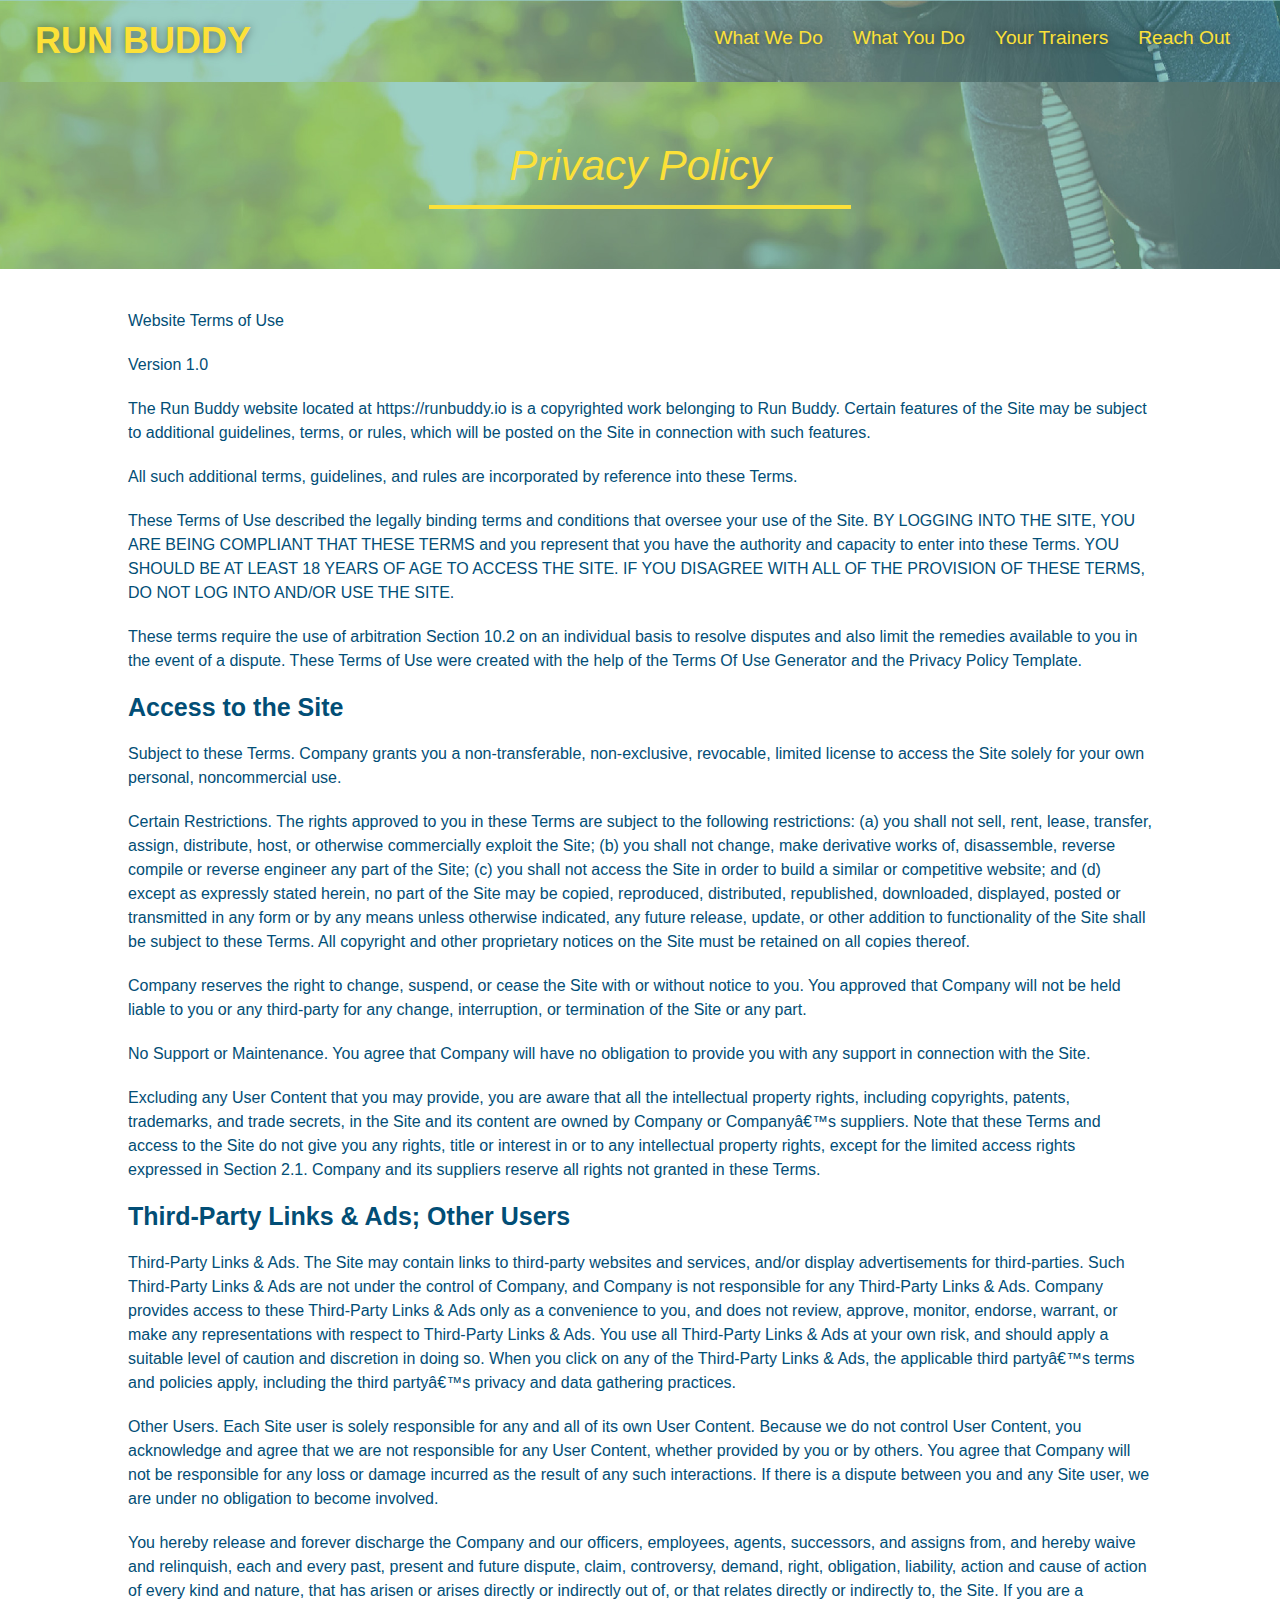
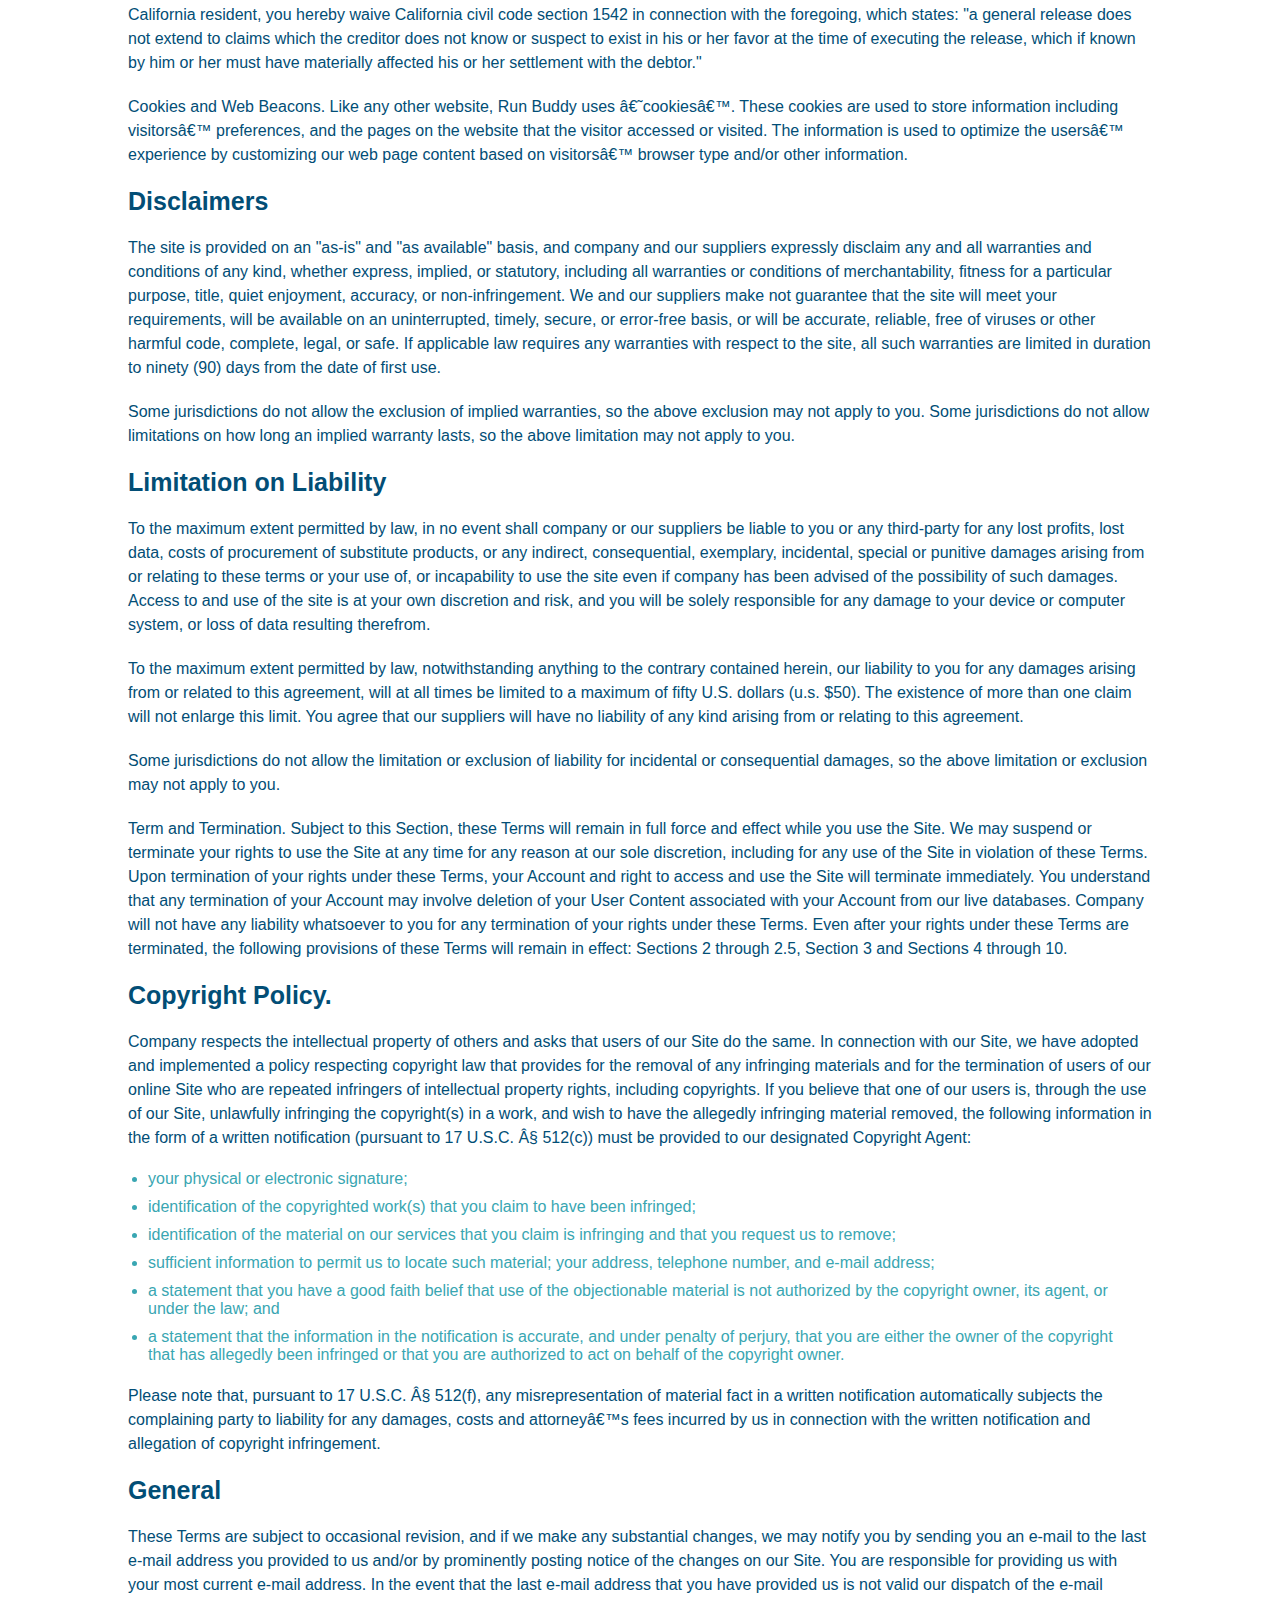
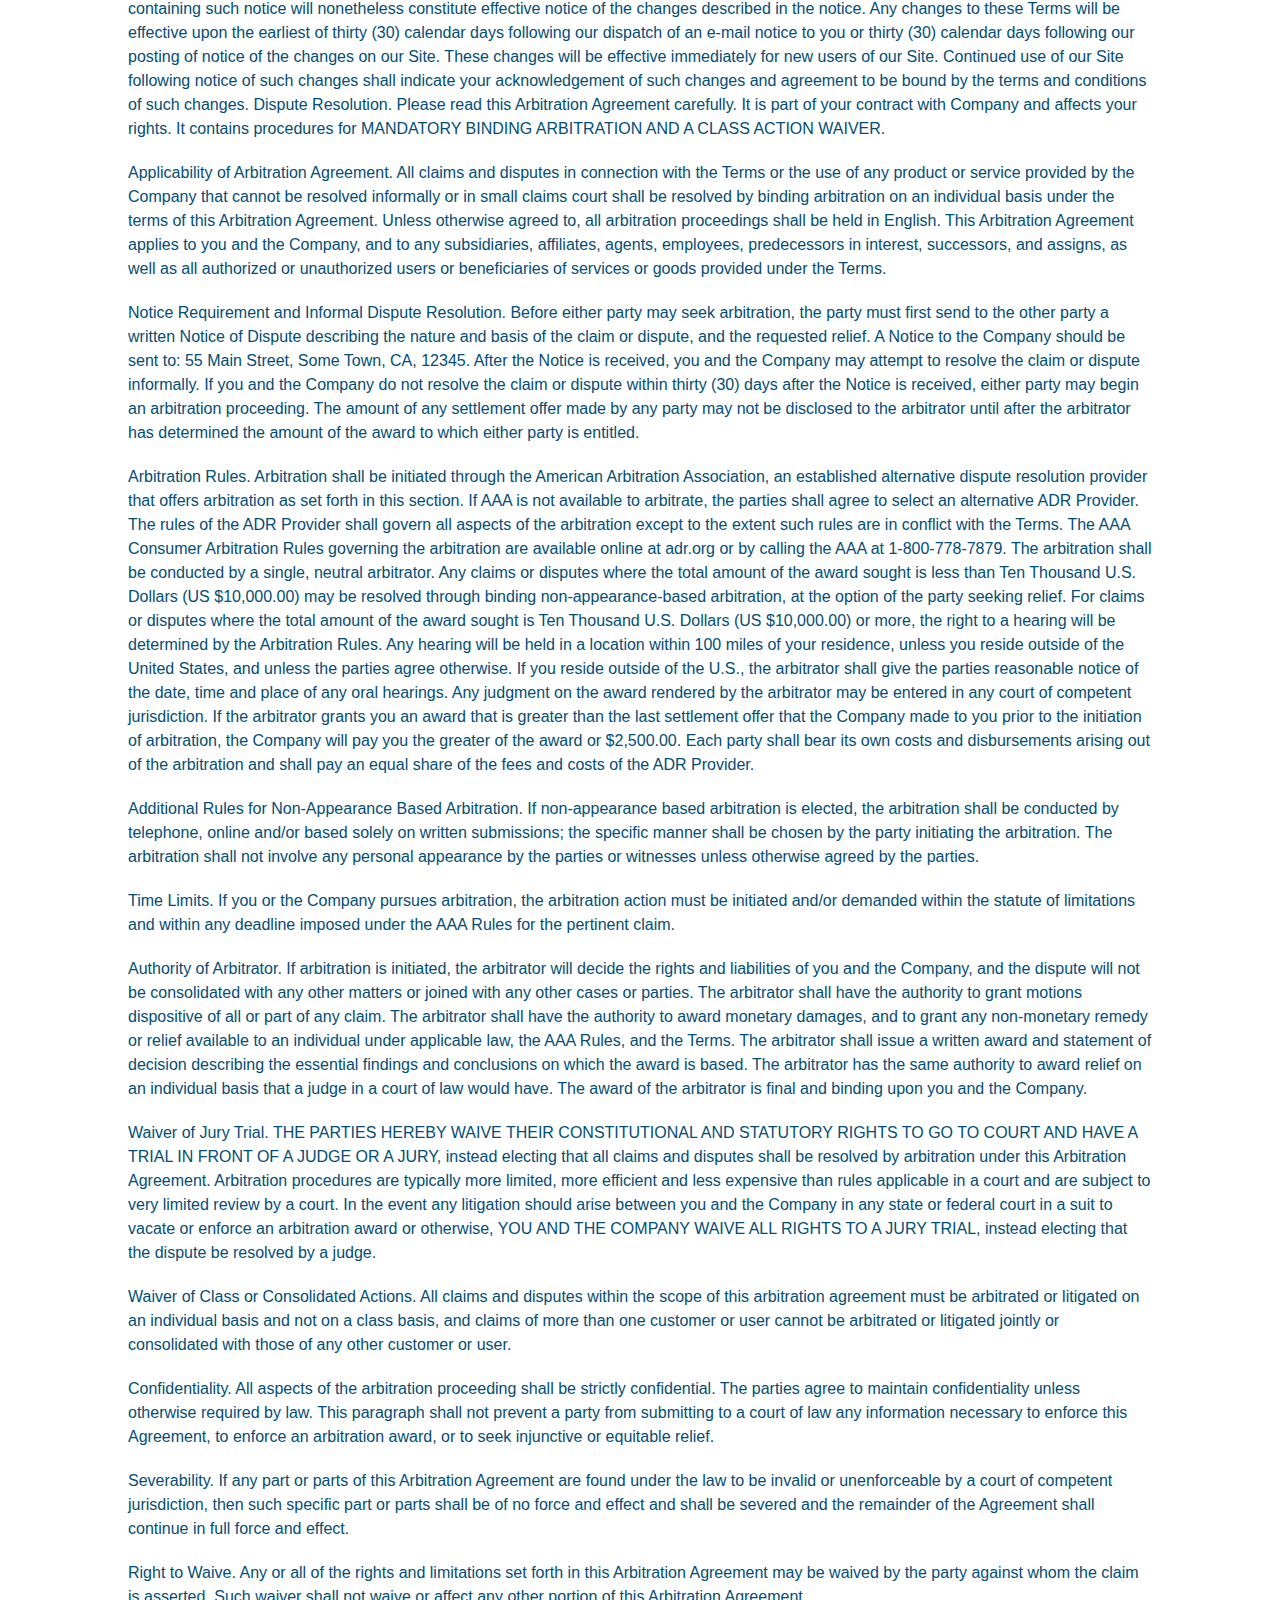
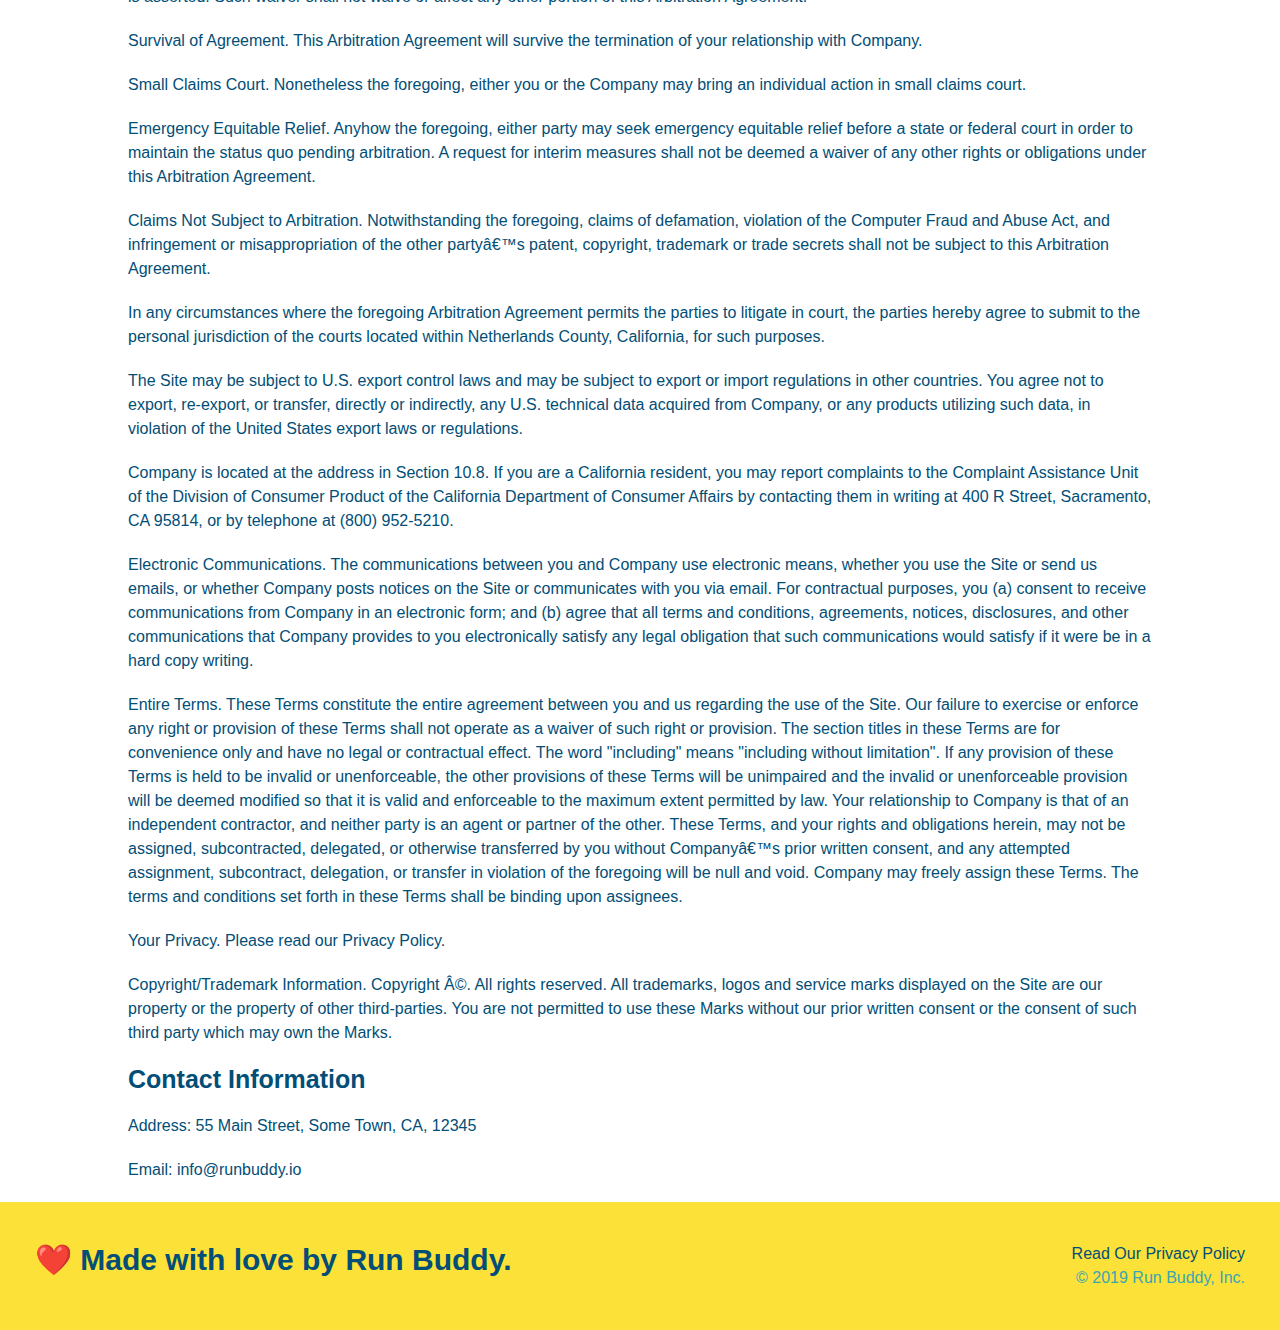
==== commit e0144a34: "fix privacy page home link" ====
--- a/privacy-policy.html
+++ b/privacy-policy.html
@@ -18,7 +18,7 @@
     <header>
 
         <h1>
-            <a href="/">RUN BUDDY</a>
+            <a href="./index.html">RUN BUDDY</a>
         </h1>
 
         <nav>
--- a/assets/css/style.css
+++ b/assets/css/style.css
@@ -1,3 +1,10 @@
+:root {
+  --primary-color: #fce138;
+  --secondary-color: #024e76;
+  --tertiary-color: #39a6b2;
+
+}
+
 * {
   margin: 0;
   padding: 0;
@@ -6,31 +13,40 @@
 }
 
 body {
-  color: #39a6b2;
+  color: var(--tertiary-color);
   font-family: Helvetica, Arial, sans-serif;
   
 }
 
 header {
   padding: 20px 35px;
-  background-color: #39a6b2;
+  background-color: var(--tertiary-color);
   display: flex;
   justify-content: space-between;
   flex-wrap: wrap;
+  position: -webkit-sticky;
+  position: sticky;
+  top: 0;
+  background-image: url("../images/hero-bg.jpeg");
+  background-size: cover;
+  background-position: 80%;
+  background-attachment: fixed;
+  z-index: 9999;
+  
 }
 
 header h1 {
   font-weight: bold;
   font-size: 36px;
-  color: #fce138;
+  color: var(--primary-color);
   margin: 0;
-  
+  text-shadow: 0 0 10px rgba(0, 0, 0, 0.5);
 
 }
 
 header a {
   text-decoration: none;
-  color: #fce138;
+  color: var(--primary-color);
 
 }
 
@@ -53,6 +69,15 @@
   padding: 10px 15px;
   font-weight: lighter;
   font-size: 1.5vw;
+  text-shadow: 0 0 10px rgba(0, 0, 0, 0.5);
+
+}
+
+header nav ul li a:hover {
+  background-color: var(--primary-color);
+  color: var(--secondary-color);
+  border-radius: 15px;
+  text-shadow: none;
 
 }
 
@@ -60,14 +85,14 @@
   display: flex;
   justify-content: space-between;
   flex-wrap: wrap;
-  background: #fce138;
+  background: var(--primary-color);
   width: 100%;
   padding: 40px 35px;
 
 }
 
 footer h2 {
-  color: #024e76;
+  color: var(--secondary-color);
   font-size: 30px;
   margin: 0;
 
@@ -80,7 +105,7 @@
 }
 
 footer a {
-  color: #024e76;
+  color: var(--secondary-color);
 
 }
 
@@ -92,11 +117,12 @@
 .hero {
   background-image: url("../images/hero-bg.jpeg");
   background-size: cover;
-  background-position: center;
+  background-position: 80%;
   display: flex;
   justify-content: center;
   flex-wrap: wrap;
   align-items: flex-start;
+  background-attachment: fixed;
 
 }
 
@@ -113,17 +139,21 @@
 .hero-cta h2 {
   font-style: italic;
   font-size: 55px;
-  color: #fce138;
+  color: var(--primary-color);
+  text-shadow: 0 0 10px rgba(0, 0, 0, 0.5);
+
 
 }
 
 .hero-form {
-  background-color: #fce138;
-  color: #024e76;
+  background-color: rgba(252, 225, 56, 0.8);
+  color: var(--secondary-color);
   padding: 20px;
-  border: solid 3px #024e76;
+  border: solid 3px var(--secondary-color);
   width: 40%;
   margin: 3.5%;
+  box-shadow: 0 0 10px rgba(0, 0, 0, 0.5);
+  border-radius: 15px;
 
 }
 
@@ -139,26 +169,109 @@
 }
 
 .form-input {
-  border: 1px solid #024e76;
+  border: 1px solid var(--secondary-color);
   display: block;
   padding: 7px 15px;
   font-size: 16px;
-  color: #024e76;
+  color: var(--secondary-color);
   width: 100%;
   margin-bottom: 15px;
+  border-radius: 10px;
+  background-color: rgba(255, 255, 255, 0.75);
+
+}
+
+.form-input:focus {
+  background-color: rgba(255, 255, 255, 1);
+  outline: none;
+
 }
 
 .hero-form label {
   margin: 0 5px;
 }
 
+.checkbox-wrapper label, .radio-wrapper label {
+  position: relative;
+  left: 10px;
+  margin: 10px;
+  line-height: 1.6;
+
+}
+
+.checkbox-wrapper label::before, .radio-wrapper label::before {
+  content: "";
+  height: 20px;
+  width: 20px;
+  background: rgba(255, 255, 255, 0.75);
+  border: 1px solid var(--secondary-color);
+  position: absolute;
+  top: -4px;
+  left: -30px;
+
+}
+
+.radio-wrapper label::before {
+  border-radius: 50%;
+
+}
+
+.radio-wrapper label::after {
+  content: "";
+  width: 20px;
+  height: 20px;
+  border-radius: 50%;
+  background: var(--secondary-color);
+  position: absolute;
+  left: -29px;
+  top: -3px;
+  background-image: radial-gradient(circle, var(--tertiary-color), var(--secondary-color));
+
+}
+
+.checkbox-wrapper label::after {
+  content: "";
+  height: 6px;
+  width: 14px;
+  border-left: 2px solid var(--secondary-color);
+  border-bottom: 2px solid var(--secondary-color);
+  position: absolute;
+  left: -26px;
+  top: 1px;
+  transform: rotate(-58deg);
+
+}
+
+.checkbox-wrapper input, .radio-wrapper input {
+  opacity: 0;
+
+}
+
+.checkbox-wrapper input + label::after, 
+.radio-wrapper input + label::after {
+  content: none;
+
+}
+
+.checkbox-wrapper input:checked + label::after, 
+.radio-wrapper input:checked + label::after {
+  content: "";
+}
+
 .hero-form button {
-  background-color: #024e76;
-  color: #fce138;
+  background-color: var(--secondary-color);
+  color: var(--primary-color);
   border: none;
   padding: 10px 20px;
   font-size: 16px;
-  
+  border-radius: 10px;
+  
+}
+
+.hero-form button:hover {
+  background-color: var(--tertiary-color);
+  cursor: pointer;
+
 }
 
 .intro {
@@ -167,7 +280,7 @@
 
 .intro p {
   line-height: 1.7;
-  color: #39a6b2;
+  color: var(--tertiary-color);
   width: 80%;
   font-size: 20px;
   margin: 0 auto;
@@ -177,7 +290,7 @@
 
 .section-title {
   font-size: 48px;
-  color: #024e76;
+  color: var(--secondary-color);
   border-bottom: 3px solid;
   padding-bottom: 20px;
   text-align: center;
@@ -187,15 +300,15 @@
   }
   
 .primary-border {
-  border-color: #fce138;
+  border-color: var(--primary-color);
   }
   
 .secondary-border {
-  border-color: #39a6b2;
+  border-color: var(--tertiary-color);
   }
   
 .steps {
-  background: #fce138;
+  background: var(--primary-color);
 
 }
 
@@ -203,17 +316,22 @@
   margin: 50px auto;
   padding-bottom: 50px;
   width: 80%;
-  border-bottom: 1px solid #39a6b2;
+  border-bottom: 1px solid var(--tertiary-color);
   display: flex;
   flex-wrap: wrap;
   align-items: center;
   justify-content: space-between;
 
 }
+
+.step:last-child {
+  border-bottom: none;
+
+}
   
 .step h3 {
   font-size: 46px;
-  color: #024e76;
+  color: var(--secondary-color);
   flex: 1 30%;
 
 
@@ -246,12 +364,12 @@
 .step-text h4 {
   font-size: 26px;
   line-height: 1.5;
-  color: #024e76;
+  color: var(--secondary-color);
 
 }
 
 .step-text p {
-  color: #39a6b2;
+  color: var(--tertiary-color);
   font-size: 18px;
 
 }
@@ -266,8 +384,8 @@
 
 .trainer {
   margin: 20px;
-  background: #024e76;
-  color: #fce138;
+  background: var(--secondary-color);
+  color: var(--primary-color);
   flex: 1;
 
 }
@@ -316,7 +434,7 @@
 }
 
 .contact {
-  background: #024e76;
+  background: var(--secondary-color);
 
 }
 
@@ -334,7 +452,7 @@
 }
 
 .contact h2 {
-  color: #fce138;
+  color: var(--primary-color);
 
 }
 
@@ -349,7 +467,7 @@
 }
 
 .contact-info h3 {
-  color: #fce138;
+  color: var(--primary-color);
   font-size: 32px;
 
 }
@@ -363,46 +481,171 @@
 }
 
 .contact-info a {
-  color: #fce138;
+  color: var(--primary-color);
 
 }
 
 .contact-form input, .contact-form textarea {
-  border: 1px solid #024e76;
+  border: 1px solid var(--secondary-color);
   display: block;
   padding: 7px 15px;
   font-size: 16px;
-  color: #024e76;
+  color: var(--secondary-color);
   width: 100%;
   margin-bottom: 15px;
   margin-top: 5px;
+  border-radius: 10px;
+  background-color: rgba(255,255,255, 0.75)
+
+}
+
+.contact-form input:focus, .contact-form textarea:focus {
+  background-color: rgba(255,255,255, 1);
+  outline: none;
 
 }
 
 .contact-form button {
   width: 100%;
   border: none;
-  background: #fce138;
-  color: #024e76;
+  background: var(--primary-color);
+  color: var(--secondary-color);
   text-align: center;
   padding: 15px 0;
   font-size: 16px;
-  
+  border-radius: 10px;
+  
+}
+
+.contact-form button:hover {
+  color: var(--primary-color);
+  background: var(--tertiary-color);
+  cursor: pointer;
+
 }
 
 @media screen and (max-width: 980px) {
 
-  
+  header {
+    padding-bottom: 0;
+    justify-content: center;
+    position: relative;
+  
+  }
+
+  header h1 {
+    width: 100%;
+    text-align: center;
+    
+  }
+
+  header nav ul {
+    margin: 20px;
+    width: 100%;
+    justify-content: center;
+
+  }
+
+  header nav ul li a {
+    font-size: 20px;
+  }
+
+  .hero-cta, .hero-form {
+    width: 100%;
+
+  }
+
+  .hero-cta {
+    text-align: center;
+
+  }
+
+  .section-title {
+    width: 80%;
+
+  }
+
+  .trainer {
+    flex: 0 70%;
+
+  }
+
+  .contact-info iframe {
+    flex: 1 100%;
+
+  }
+
+  footer h2, footer div {
+    text-align: center;
+    width: 100%;
+  }
+
 }
 
 @media screen and (max-width: 768px) {
 
-
+  section {
+    padding: 30px 15px;
+
+  }
+
+  .step h3 {
+    flex: 1 100%;
+    text-align: center;
+
+  }
+
+  .step-info {
+    flex: 2 100%;
+    text-align: center;
+    justify-content: center;
+
+  }
+
+  .step-img {
+    flex: 0 32%;
+    margin-right: 0;
+    margin-top: 15px;
+    margin-bottom: 15px;
+
+  }
+  
+  .step-text {
+    flex: 100%;
+
+  }
   
 }
 
 @media screen and (max-width: 575px) {
 
-
+  .hero-form button {
+    width: 100%;
+  }
+
+  .section-title {
+    width: 95%;
+  }
+
+  .intro p {
+    width: 100%;
+  }
+
+  .trainer {
+    flex: 0 100%;
+  }
+
+  .contact-info {
+    text-align: center;
+  }
+
+  .contact-info > * {
+    flex: 0 100%;
+  }
+
+  .contact-form {
+    order: 3;
+
+  }
   
 }